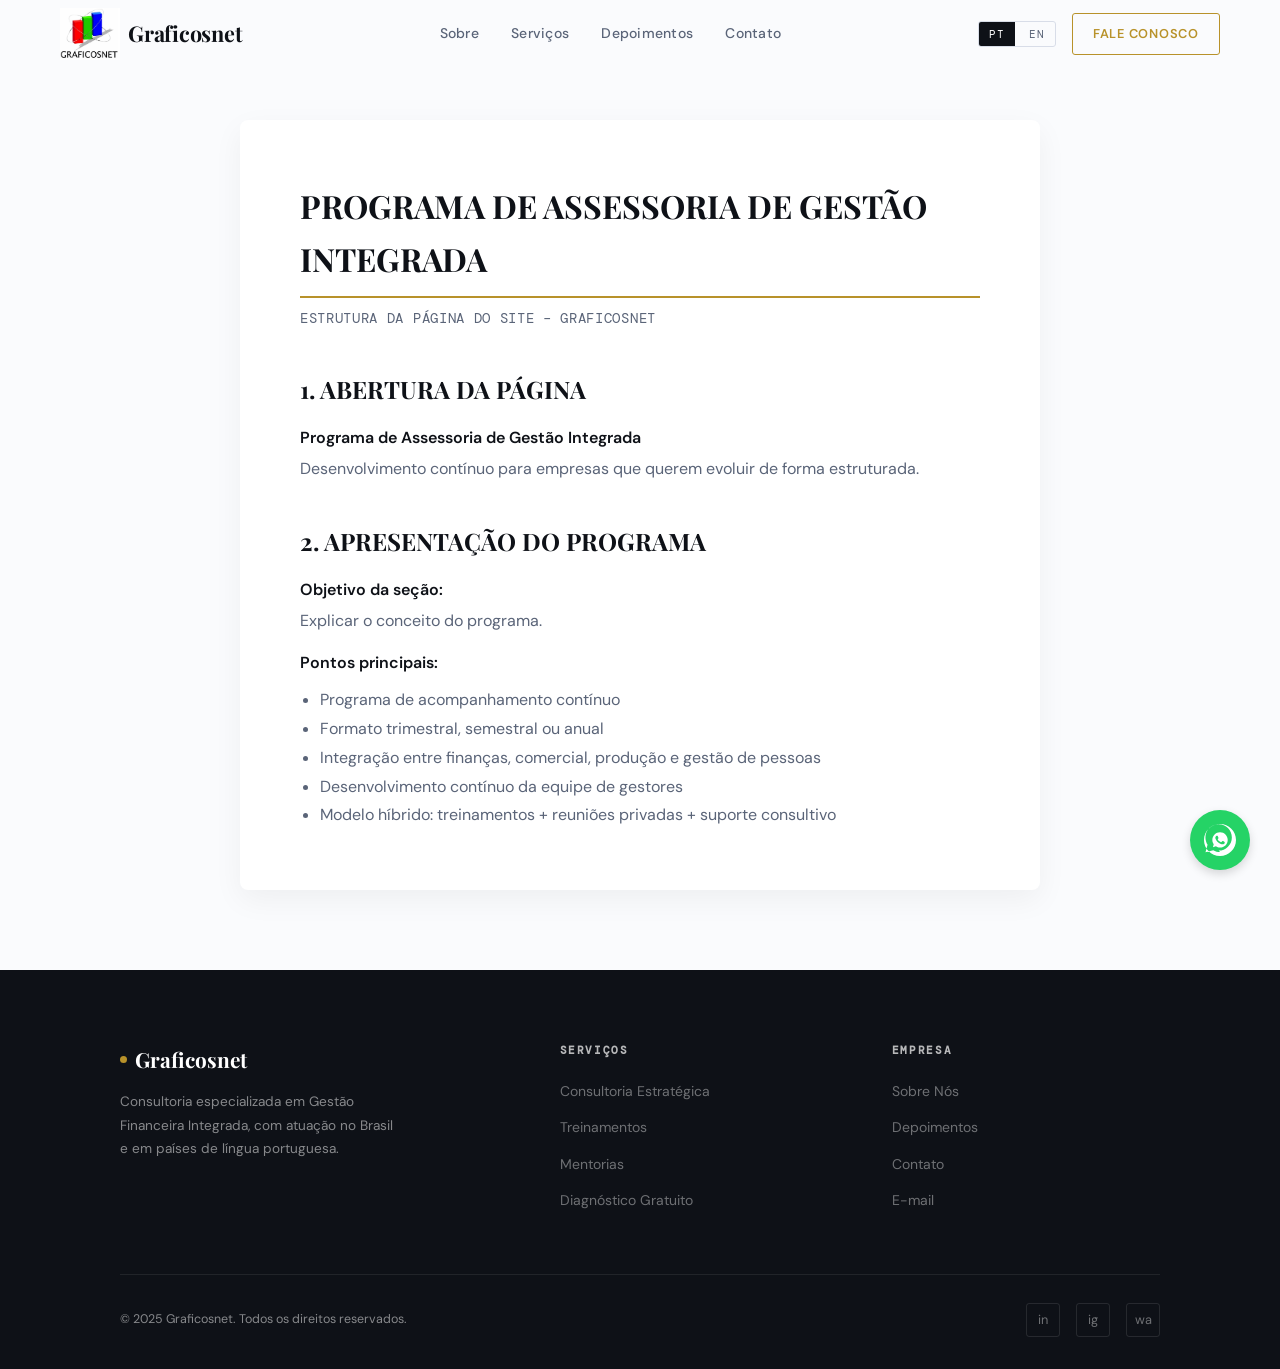
==== programa.html @ 145f2a96 "feat: start 1.1.3 mudar 01" ====
<!doctype html>
<html lang="pt-BR">
  <head>
    <meta charset="UTF-8" />
    <meta name="viewport" content="width=device-width, initial-scale=1.0" />
    <title>Graficosnet — Gestão Financeira Integrada</title>
    <link rel="preconnect" href="https://fonts.googleapis.com" />
    <link
      href="https://fonts.googleapis.com/css2?family=Playfair+Display:ital,wght@0,400;0,600;0,700;1,400;1,600&family=DM+Sans:wght@300;400;500;600&family=DM+Mono:wght@400;500&display=swap"
      rel="stylesheet"
    />
    <style>
      /* ── TOKENS ── */
      :root {
        --ink: #0e1117;
        --ink2: #2b3240;
        --ink3: #5a6478;
        --rule: #d8dde8;
        --rule2: #eef0f5;
        --paper: #fafbfd;
        --white: #ffffff;
        --gold: #b8922a;
        --gold2: #d4ad55;
        --gold-lt: #f5edd6;
        --green: #1a6b4a;
        --green-lt: #e6f4ee;
        --ff-head: 'Playfair Display', Georgia, serif;
        --ff-body: 'DM Sans', system-ui, sans-serif;
        --ff-mono: 'DM Mono', monospace;
        --max: 1160px;
        --ease: cubic-bezier(0.22, 1, 0.36, 1);
      }

      /* ── RESET ── */
      *,
      *::before,
      *::after {
        box-sizing: border-box;
        margin: 0;
        padding: 0;
      }
      html {
        scroll-behavior: smooth;
        font-size: 16px;
      }
      body {
        font-family: var(--ff-body);
        background: var(--paper);
        color: var(--ink);
        line-height: 1.65;
        overflow-x: hidden;
        -webkit-font-smoothing: antialiased;
      }
      img {
        display: block;
        max-width: 100%;
      }
      a {
        color: inherit;
        text-decoration: none;
      }
      ul {
        list-style: none;
      }

      /* ── UTILS ── */
      .container {
        width: min(var(--max), 100%);
        margin-inline: auto;
        padding-inline: clamp(20px, 5vw, 60px);
      }
      .sr-only {
        position: absolute;
        width: 1px;
        height: 1px;
        clip: rect(0, 0, 0, 0);
        overflow: hidden;
      }

      /* ── FADE IN ON SCROLL ── */
      .reveal {
        opacity: 0;
        transform: translateY(28px);
        transition:
          opacity 0.7s var(--ease),
          transform 0.7s var(--ease);
      }
      .reveal.visible {
        opacity: 1;
        transform: none;
      }
      .reveal-left {
        opacity: 0;
        transform: translateX(-28px);
        transition:
          opacity 0.7s var(--ease),
          transform 0.7s var(--ease);
      }
      .reveal-left.visible {
        opacity: 1;
        transform: none;
      }
      .reveal-right {
        opacity: 0;
        transform: translateX(28px);
        transition:
          opacity 0.7s var(--ease),
          transform 0.7s var(--ease);
      }
      .reveal-right.visible {
        opacity: 1;
        transform: none;
      }
      [data-delay='1'] {
        transition-delay: 0.1s;
      }
      [data-delay='2'] {
        transition-delay: 0.2s;
      }
      [data-delay='3'] {
        transition-delay: 0.3s;
      }
      [data-delay='4'] {
        transition-delay: 0.4s;
      }
      [data-delay='5'] {
        transition-delay: 0.5s;
      }

      /* ══════════════════════════════════════════
   NAV
══════════════════════════════════════════ */
      .nav {
        position: fixed;
        top: 0;
        left: 0;
        right: 0;
        z-index: 100;
        padding: 0 clamp(20px, 5vw, 60px);
        height: 68px;
        display: flex;
        align-items: center;
        justify-content: space-between;
        transition:
          background 0.35s,
          box-shadow 0.35s;
      }
      .nav.scrolled {
        background: rgba(250, 251, 253, 0.96);
        backdrop-filter: blur(12px);
        box-shadow: 0 1px 0 var(--rule);
      }
      .nav-logo {
        font-family: var(--ff-head);
        font-size: 1.35rem;
        font-weight: 700;
        color: var(--ink);
        letter-spacing: -0.01em;
        display: flex;
        align-items: center;
        gap: 8px;
      }
      .nav-logo .dot {
        width: 8px;
        height: 8px;
        border-radius: 50%;
        background: var(--gold);
        margin-top: 2px;
      }
      .nav-links {
        display: flex;
        align-items: center;
        gap: 32px;
      }
      .nav-links a {
        font-size: 0.875rem;
        font-weight: 500;
        color: var(--ink3);
        letter-spacing: 0.02em;
        transition: color 0.2s;
      }
      .nav-links a:hover {
        color: var(--ink);
      }
      .nav-cta {
        font-size: 0.8rem;
        font-weight: 600;
        letter-spacing: 0.06em;
        text-transform: uppercase;
        padding: 9px 20px;
        border: 1.5px solid var(--gold);
        color: var(--gold);
        border-radius: 3px;
        transition:
          background 0.2s,
          color 0.2s;
      }
      .nav-cta:hover {
        background: var(--gold);
        color: var(--white);
      }
      .hamburger {
        display: none;
        flex-direction: column;
        gap: 5px;
        cursor: pointer;
        padding: 4px;
      }
      .hamburger span {
        display: block;
        width: 22px;
        height: 1.5px;
        background: var(--ink);
        transition: 0.3s;
      }
      .mobile-menu {
        display: none;
      }

      /* ══════════════════════════════════════════
   HERO
══════════════════════════════════════════ */
      .hero {
        min-height: 100svh;
        display: grid;
        grid-template-columns: 1fr 1fr;
        align-items: center;
        padding-top: 68px;
        position: relative;
        overflow: hidden;
      }
      .hero-bg {
        position: absolute;
        inset: 0;
        z-index: 0;
        background:
          radial-gradient(
            ellipse 60% 70% at 70% 50%,
            #f0ede6 0%,
            transparent 65%
          ),
          linear-gradient(170deg, #fafbfd 55%, #f3f0ea 100%);
      }
      .hero-lines {
        position: absolute;
        inset: 0;
        z-index: 0;
        overflow: hidden;
        pointer-events: none;
      }
      .hero-lines::before {
        content: '';
        position: absolute;
        right: -100px;
        top: 10%;
        width: 600px;
        height: 600px;
        border-radius: 50%;
        border: 1px solid rgba(184, 146, 42, 0.12);
      }
      .hero-lines::after {
        content: '';
        position: absolute;
        right: -200px;
        top: 0%;
        width: 800px;
        height: 800px;
        border-radius: 50%;
        border: 1px solid rgba(184, 146, 42, 0.07);
      }
      .hero-left {
        position: relative;
        z-index: 1;
        padding: 80px 0 80px clamp(20px, 5vw, 60px);
      }
      .hero-eyebrow {
        display: inline-flex;
        align-items: center;
        gap: 10px;
        font-family: var(--ff-mono);
        font-size: 0.72rem;
        font-weight: 500;
        letter-spacing: 0.15em;
        text-transform: uppercase;
        color: var(--gold);
        margin-bottom: 28px;
      }
      .hero-eyebrow::before {
        content: '';
        width: 32px;
        height: 1px;
        background: var(--gold);
      }
      .hero h1 {
        font-family: var(--ff-head);
        font-size: clamp(2.4rem, 4.5vw, 3.8rem);
        font-weight: 700;
        line-height: 1.12;
        letter-spacing: -0.02em;
        color: var(--ink);
        margin-bottom: 24px;
      }
      .hero h1 em {
        font-style: italic;
        color: var(--gold);
      }
      .hero-sub {
        font-size: 1.05rem;
        font-weight: 300;
        color: var(--ink3);
        max-width: 480px;
        line-height: 1.75;
        margin-bottom: 40px;
      }
      .hero-actions {
        display: flex;
        gap: 14px;
        flex-wrap: wrap;
      }
      .btn-primary {
        display: inline-flex;
        align-items: center;
        gap: 10px;
        font-size: 0.875rem;
        font-weight: 600;
        letter-spacing: 0.04em;
        padding: 14px 28px;
        background: var(--ink);
        color: var(--white);
        border-radius: 3px;
        transition:
          background 0.2s,
          transform 0.2s;
      }
      .btn-primary:hover {
        background: var(--ink2);
        transform: translateY(-1px);
      }
      .btn-primary .arrow {
        transition: transform 0.2s;
      }
      .btn-primary:hover .arrow {
        transform: translateX(4px);
      }
      .btn-outline {
        display: inline-flex;
        align-items: center;
        gap: 10px;
        font-size: 0.875rem;
        font-weight: 600;
        letter-spacing: 0.04em;
        padding: 14px 28px;
        border: 1.5px solid var(--rule);
        color: var(--ink);
        border-radius: 3px;
        transition:
          border-color 0.2s,
          background 0.2s;
      }
      .btn-outline:hover {
        border-color: var(--ink3);
        background: var(--white);
      }
      .hero-stats {
        display: flex;
        gap: 32px;
        margin-top: 56px;
        padding-top: 40px;
        border-top: 1px solid var(--rule);
      }
      .stat-item .num {
        font-family: var(--ff-head);
        font-size: 2rem;
        font-weight: 700;
        color: var(--ink);
        letter-spacing: -0.02em;
        line-height: 1;
      }
      .stat-item .num span {
        font-size: 1.1rem;
        color: var(--gold);
      }
      .stat-item .lbl {
        font-size: 0.78rem;
        color: var(--ink3);
        margin-top: 4px;
        font-weight: 500;
        letter-spacing: 0.02em;
      }
      .hero-right {
        position: relative;
        z-index: 1;
        height: 100%;
        display: flex;
        align-items: center;
        justify-content: center;
        padding: 80px clamp(20px, 5vw, 60px) 80px 0;
      }
      .hero-card-wrap {
        position: relative;
        width: 100%;
        max-width: 420px;
      }
      .hero-img-card {
        width: 100%;
        aspect-ratio: 4/5;
        border-radius: 4px;
        overflow: hidden;
        box-shadow:
          0 32px 80px rgba(14, 17, 23, 0.12),
          0 8px 24px rgba(14, 17, 23, 0.07);
      }
      .hero-img-card img {
        width: 100%;
        height: 100%;
        object-fit: cover;
      }
      .hero-img-card .img-placeholder {
        width: 100%;
        height: 100%;
        background: linear-gradient(145deg, #e8e4dc, #d4cfc4);
        display: flex;
        align-items: center;
        justify-content: center;
        font-family: var(--ff-head);
        font-size: 1rem;
        color: #8a7f6e;
        letter-spacing: 0.05em;
      }
      .hero-badge {
        position: absolute;
        bottom: -20px;
        left: -24px;
        background: var(--white);
        border-radius: 4px;
        padding: 16px 20px;
        box-shadow: 0 8px 32px rgba(14, 17, 23, 0.12);
        display: flex;
        align-items: center;
        gap: 12px;
      }
      .hero-badge .b-icon {
        width: 40px;
        height: 40px;
        border-radius: 50%;
        background: var(--gold-lt);
        display: flex;
        align-items: center;
        justify-content: center;
        font-size: 1.1rem;
        flex-shrink: 0;
      }
      .hero-badge .b-text .b-top {
        font-size: 0.7rem;
        color: var(--ink3);
        font-weight: 500;
        letter-spacing: 0.04em;
        text-transform: uppercase;
      }
      .hero-badge .b-text .b-bot {
        font-size: 0.9rem;
        font-weight: 600;
        color: var(--ink);
        margin-top: 2px;
      }
      .hero-badge2 {
        position: absolute;
        top: 24px;
        right: -20px;
        background: var(--ink);
        color: var(--white);
        border-radius: 4px;
        padding: 12px 18px;
        box-shadow: 0 8px 24px rgba(14, 17, 23, 0.2);
      }
      .hero-badge2 .b2-num {
        font-family: var(--ff-head);
        font-size: 1.5rem;
        font-weight: 700;
        color: var(--gold2);
      }
      .hero-badge2 .b2-lbl {
        font-size: 0.7rem;
        color: rgba(255, 255, 255, 0.6);
        letter-spacing: 0.06em;
        text-transform: uppercase;
        margin-top: 2px;
      }

      /* ══════════════════════════════════════════
   LOGOS / TRUST BAR
══════════════════════════════════════════ */
      .trust-bar {
        border-top: 1px solid var(--rule);
        border-bottom: 1px solid var(--rule);
        padding: 28px 0;
        background: var(--white);
      }
      .trust-bar .container {
        display: flex;
        align-items: center;
        gap: 48px;
        flex-wrap: wrap;
        justify-content: center;
      }
      .trust-label {
        font-family: var(--ff-mono);
        font-size: 0.68rem;
        letter-spacing: 0.12em;
        text-transform: uppercase;
        color: var(--ink3);
        white-space: nowrap;
      }
      .trust-items {
        display: flex;
        gap: 40px;
        align-items: center;
        flex-wrap: wrap;
        justify-content: center;
      }
      .trust-item {
        font-family: var(--ff-head);
        font-size: 1rem;
        font-weight: 600;
        color: var(--rule);
        letter-spacing: 0.02em;
        transition: color 0.3s;
      }
      .trust-item:hover {
        color: var(--ink3);
      }

      /* ══════════════════════════════════════════
   SOBRE
══════════════════════════════════════════ */
      .sobre {
        padding: clamp(80px, 10vw, 130px) 0;
        background: var(--white);
      }
      .sobre .container {
        display: grid;
        grid-template-columns: 1fr 1fr;
        gap: clamp(48px, 6vw, 100px);
        align-items: center;
      }
      .sobre-label {
        font-family: var(--ff-mono);
        font-size: 0.7rem;
        letter-spacing: 0.15em;
        text-transform: uppercase;
        color: var(--gold);
        margin-bottom: 16px;
      }
      .sobre h2 {
        font-family: var(--ff-head);
        font-size: clamp(1.9rem, 3vw, 2.8rem);
        font-weight: 700;
        line-height: 1.18;
        letter-spacing: -0.02em;
        color: var(--ink);
        margin-bottom: 24px;
      }
      .sobre h2 em {
        font-style: italic;
        color: var(--gold);
      }
      .sobre-text {
        font-size: 0.975rem;
        font-weight: 300;
        color: var(--ink3);
        line-height: 1.8;
        margin-bottom: 20px;
      }
      .sobre-sign {
        display: flex;
        align-items: center;
        gap: 14px;
        margin-top: 36px;
        padding-top: 32px;
        border-top: 1px solid var(--rule2);
      }
      .sobre-avatar {
        width: 52px;
        height: 52px;
        border-radius: 50%;
        overflow: hidden;
        flex-shrink: 0;
        background: linear-gradient(135deg, #ddd9d0, #c8c2b5);
      }
      .sobre-avatar-txt {
        width: 100%;
        height: 100%;
        display: flex;
        align-items: center;
        justify-content: center;
        font-family: var(--ff-head);
        font-size: 1.2rem;
        color: #8a7f6e;
      }
      .sobre-who .name {
        font-weight: 600;
        font-size: 0.95rem;
        color: var(--ink);
      }
      .sobre-who .role {
        font-size: 0.8rem;
        color: var(--ink3);
        margin-top: 2px;
      }
      .sobre-right {
        position: relative;
      }
      .sobre-img {
        width: 100%;
        aspect-ratio: 3/4;
        border-radius: 4px;
        overflow: hidden;
        box-shadow: 0 24px 60px rgba(14, 17, 23, 0.1);
      }
      .sobre-img .img-ph {
        width: 100%;
        height: 100%;
        background: linear-gradient(145deg, #eae6dd, #d5d0c7);
        display: flex;
        align-items: center;
        justify-content: center;
        font-family: var(--ff-head);
        font-size: 0.9rem;
        color: #8a7f6e;
        letter-spacing: 0.05em;
      }
      .sobre-accent {
        position: absolute;
        top: -20px;
        right: -20px;
        width: 120px;
        height: 120px;
        border: 1px solid var(--gold);
        border-radius: 4px;
        z-index: -1;
        opacity: 0.4;
      }

      /* ══════════════════════════════════════════
   PILARES / ABORDAGEM
══════════════════════════════════════════ */
      .pilares {
        padding: clamp(80px, 10vw, 130px) 0;
        background: var(--paper);
      }
      .section-head {
        text-align: center;
        margin-bottom: clamp(48px, 6vw, 72px);
      }
      .section-label {
        font-family: var(--ff-mono);
        font-size: 0.7rem;
        letter-spacing: 0.15em;
        text-transform: uppercase;
        color: var(--gold);
        margin-bottom: 16px;
      }
      .section-head h2 {
        font-family: var(--ff-head);
        font-size: clamp(1.9rem, 3vw, 2.8rem);
        font-weight: 700;
        line-height: 1.18;
        letter-spacing: -0.02em;
        color: var(--ink);
      }
      .section-head h2 em {
        font-style: italic;
        color: var(--gold);
      }
      .section-head p {
        max-width: 560px;
        margin: 16px auto 0;
        font-size: 0.975rem;
        font-weight: 300;
        color: var(--ink3);
        line-height: 1.8;
      }
      .pilares-grid {
        display: grid;
        grid-template-columns: repeat(3, 1fr);
        gap: 2px;
        background: var(--rule2);
      }
      .pilar-card {
        background: var(--white);
        padding: clamp(28px, 3vw, 44px);
        transition: background 0.25s;
      }
      .pilar-card:hover {
        background: #fdfcf8;
      }
      .pilar-num {
        font-family: var(--ff-mono);
        font-size: 0.7rem;
        letter-spacing: 0.12em;
        color: var(--gold);
        margin-bottom: 20px;
      }
      .pilar-icon {
        width: 44px;
        height: 44px;
        border-radius: 3px;
        background: var(--gold-lt);
        display: flex;
        align-items: center;
        justify-content: center;
        font-size: 1.2rem;
        margin-bottom: 20px;
      }
      .pilar-card h3 {
        font-family: var(--ff-head);
        font-size: 1.2rem;
        font-weight: 700;
        color: var(--ink);
        margin-bottom: 12px;
      }
      .pilar-card p {
        font-size: 0.875rem;
        font-weight: 300;
        color: var(--ink3);
        line-height: 1.75;
      }

      /* ══════════════════════════════════════════
   SERVIÇOS
══════════════════════════════════════════ */
      .servicos {
        padding: clamp(80px, 10vw, 130px) 0;
        background: var(--ink);
      }
      .servicos .section-head h2 {
        color: var(--white);
      }
      .servicos .section-label {
        color: var(--gold2);
      }
      .servicos .section-head p {
        color: rgba(255, 255, 255, 0.5);
      }
      .servicos-grid {
        display: grid;
        grid-template-columns: repeat(3, 1fr);
        gap: 1px;
        background: rgba(255, 255, 255, 0.06);
      }
      .servico-card {
        background: var(--ink);
        padding: clamp(32px, 3vw, 48px);
        border-bottom: 3px solid transparent;
        transition:
          border-color 0.25s,
          background 0.25s;
      }
      .servico-card:hover {
        border-bottom-color: var(--gold);
        background: #141923;
      }
      .servico-num {
        font-family: var(--ff-mono);
        font-size: 0.68rem;
        letter-spacing: 0.12em;
        color: var(--gold2);
        margin-bottom: 28px;
      }
      .servico-card h3 {
        font-family: var(--ff-head);
        font-size: 1.3rem;
        font-weight: 700;
        color: var(--white);
        margin-bottom: 14px;
        line-height: 1.3;
      }
      .servico-card p {
        font-size: 0.875rem;
        color: rgba(255, 255, 255, 0.45);
        line-height: 1.75;
        margin-bottom: 28px;
        font-weight: 300;
      }
      .servico-link {
        display: inline-flex;
        align-items: center;
        gap: 8px;
        font-size: 0.8rem;
        font-weight: 600;
        letter-spacing: 0.06em;
        text-transform: uppercase;
        color: var(--gold2);
        transition: gap 0.2s;
      }
      .servico-link:hover {
        gap: 14px;
      }

      /* ══════════════════════════════════════════
   PARA QUEM
══════════════════════════════════════════ */
      .para-quem {
        padding: clamp(80px, 10vw, 130px) 0;
        background: var(--paper);
      }
      .para-quem .container {
        display: grid;
        grid-template-columns: 1fr 1fr;
        gap: clamp(48px, 6vw, 100px);
        align-items: start;
      }
      .pq-left .pq-label {
        font-family: var(--ff-mono);
        font-size: 0.7rem;
        letter-spacing: 0.15em;
        text-transform: uppercase;
        color: var(--gold);
        margin-bottom: 16px;
      }
      .pq-left h2 {
        font-family: var(--ff-head);
        font-size: clamp(1.9rem, 3vw, 2.8rem);
        font-weight: 700;
        line-height: 1.18;
        letter-spacing: -0.02em;
        color: var(--ink);
        margin-bottom: 28px;
      }
      .pq-left h2 em {
        font-style: italic;
        color: var(--gold);
      }
      .pq-left p {
        font-size: 0.975rem;
        font-weight: 300;
        color: var(--ink3);
        line-height: 1.8;
      }
      .pq-list {
        display: flex;
        flex-direction: column;
        gap: 0;
      }
      .pq-item {
        display: flex;
        align-items: flex-start;
        gap: 16px;
        padding: 18px 0;
        border-bottom: 1px solid var(--rule2);
      }
      .pq-item:first-child {
        border-top: 1px solid var(--rule2);
      }
      .pq-check {
        width: 22px;
        height: 22px;
        border-radius: 50%;
        background: var(--green-lt);
        display: flex;
        align-items: center;
        justify-content: center;
        flex-shrink: 0;
        margin-top: 1px;
      }
      .pq-check svg {
        width: 11px;
        height: 11px;
        stroke: var(--green);
        fill: none;
        stroke-width: 2.5;
        stroke-linecap: round;
        stroke-linejoin: round;
      }
      .pq-item p {
        font-size: 0.9rem;
        color: var(--ink2);
        line-height: 1.6;
        font-weight: 400;
      }

      /* ══════════════════════════════════════════
   DEPOIMENTOS
══════════════════════════════════════════ */
      .depoimentos {
        padding: clamp(80px, 10vw, 130px) 0;
        background: var(--white);
      }
      .dep-grid {
        display: grid;
        grid-template-columns: repeat(2, 1fr);
        gap: 24px;
        margin-top: clamp(48px, 6vw, 72px);
      }
      .dep-card {
        background: var(--paper);
        border: 1px solid var(--rule2);
        border-radius: 4px;
        padding: 36px;
        position: relative;
        transition:
          box-shadow 0.25s,
          transform 0.25s;
      }
      .dep-card:hover {
        box-shadow: 0 12px 40px rgba(14, 17, 23, 0.07);
        transform: translateY(-3px);
      }
      .dep-quote {
        font-size: 3rem;
        font-family: var(--ff-head);
        color: var(--gold-lt);
        line-height: 1;
        margin-bottom: 16px;
        margin-top: -8px;
      }
      .dep-text {
        font-size: 0.9rem;
        color: var(--ink2);
        line-height: 1.75;
        font-weight: 400;
        font-style: italic;
        margin-bottom: 24px;
      }
      .dep-author {
        display: flex;
        align-items: center;
        gap: 12px;
      }
      .dep-avatar {
        width: 40px;
        height: 40px;
        border-radius: 50%;
        background: linear-gradient(135deg, var(--gold-lt), var(--rule2));
        display: flex;
        align-items: center;
        justify-content: center;
        font-family: var(--ff-head);
        font-size: 0.9rem;
        color: var(--gold);
        flex-shrink: 0;
      }
      .dep-name {
        font-weight: 600;
        font-size: 0.875rem;
        color: var(--ink);
      }
      .dep-role {
        font-size: 0.75rem;
        color: var(--ink3);
        margin-top: 2px;
      }
      .dep-card.featured {
        background: var(--ink);
        border-color: transparent;
        grid-column: span 1;
      }
      .dep-card.featured .dep-quote {
        color: rgba(212, 173, 85, 0.2);
      }
      .dep-card.featured .dep-text {
        color: rgba(255, 255, 255, 0.7);
      }
      .dep-card.featured .dep-name {
        color: var(--white);
      }
      .dep-card.featured .dep-role {
        color: rgba(255, 255, 255, 0.45);
      }
      .dep-result {
        display: inline-flex;
        align-items: center;
        gap: 8px;
        background: rgba(212, 173, 85, 0.15);
        border-radius: 3px;
        padding: 8px 14px;
        font-family: var(--ff-mono);
        font-size: 0.72rem;
        letter-spacing: 0.08em;
        color: var(--gold2);
        margin-bottom: 20px;
      }

      /* ══════════════════════════════════════════
   NÚMEROS
══════════════════════════════════════════ */
      .numeros {
        padding: clamp(60px, 8vw, 100px) 0;
        background: linear-gradient(135deg, #f7f4ee, #ede9df);
        border-top: 1px solid var(--rule);
        border-bottom: 1px solid var(--rule);
      }
      .numeros .container {
        display: grid;
        grid-template-columns: repeat(4, 1fr);
        gap: 2px;
        background: rgba(184, 146, 42, 0.1);
      }
      .numero-cell {
        background: linear-gradient(135deg, #f7f4ee, #ede9df);
        padding: clamp(28px, 3vw, 44px);
        text-align: center;
      }
      .numero-cell .big {
        font-family: var(--ff-head);
        font-size: clamp(2.4rem, 4vw, 3.5rem);
        font-weight: 700;
        color: var(--ink);
        letter-spacing: -0.03em;
        line-height: 1;
      }
      .numero-cell .big span {
        color: var(--gold);
        font-size: 0.65em;
      }
      .numero-cell .small {
        font-size: 0.8rem;
        color: var(--ink3);
        margin-top: 8px;
        font-weight: 500;
        letter-spacing: 0.02em;
      }

      /* ══════════════════════════════════════════
   CONTATO
══════════════════════════════════════════ */
      .contato {
        padding: clamp(80px, 10vw, 130px) 0;
        background: var(--paper);
      }
      .contato .container {
        display: grid;
        grid-template-columns: 1fr 1fr;
        gap: clamp(48px, 6vw, 100px);
      }
      .contato-left .c-label {
        font-family: var(--ff-mono);
        font-size: 0.7rem;
        letter-spacing: 0.15em;
        text-transform: uppercase;
        color: var(--gold);
        margin-bottom: 16px;
      }
      .contato-left h2 {
        font-family: var(--ff-head);
        font-size: clamp(1.9rem, 3vw, 2.8rem);
        font-weight: 700;
        line-height: 1.18;
        letter-spacing: -0.02em;
        color: var(--ink);
        margin-bottom: 20px;
      }
      .contato-left h2 em {
        font-style: italic;
        color: var(--gold);
      }
      .contato-left p {
        font-size: 0.975rem;
        font-weight: 300;
        color: var(--ink3);
        line-height: 1.8;
        margin-bottom: 36px;
      }
      .contato-info {
        display: flex;
        flex-direction: column;
        gap: 16px;
      }
      .ci-row {
        display: flex;
        align-items: center;
        gap: 14px;
      }
      .ci-icon {
        width: 38px;
        height: 38px;
        border-radius: 3px;
        background: var(--gold-lt);
        display: flex;
        align-items: center;
        justify-content: center;
        font-size: 0.95rem;
        flex-shrink: 0;
      }
      .ci-text {
        font-size: 0.9rem;
        color: var(--ink2);
        font-weight: 400;
      }
      .ci-text a {
        color: var(--ink2);
        transition: color 0.2s;
      }
      .ci-text a:hover {
        color: var(--gold);
      }
      .contato-form {
        display: flex;
        flex-direction: column;
        gap: 16px;
      }
      .form-row {
        display: grid;
        grid-template-columns: 1fr 1fr;
        gap: 16px;
      }
      .form-group {
        display: flex;
        flex-direction: column;
        gap: 6px;
      }
      .form-group label {
        font-size: 0.75rem;
        font-weight: 600;
        letter-spacing: 0.06em;
        text-transform: uppercase;
        color: var(--ink3);
      }
      .form-group input,
      .form-group textarea,
      .form-group select {
        font-family: var(--ff-body);
        font-size: 0.9rem;
        color: var(--ink);
        background: var(--white);
        border: 1.5px solid var(--rule);
        border-radius: 3px;
        padding: 11px 14px;
        outline: none;
        transition: border-color 0.2s;
      }
      .form-group input:focus,
      .form-group textarea:focus,
      .form-group select:focus {
        border-color: var(--gold);
      }
      .form-group textarea {
        resize: vertical;
        min-height: 110px;
      }
      .form-submit {
        display: inline-flex;
        align-items: center;
        justify-content: center;
        gap: 10px;
        font-size: 0.875rem;
        font-weight: 600;
        letter-spacing: 0.04em;
        padding: 14px 32px;
        background: var(--ink);
        color: var(--white);
        border: none;
        border-radius: 3px;
        cursor: pointer;
        transition:
          background 0.2s,
          transform 0.2s;
      }
      .form-submit:hover {
        background: var(--ink2);
        transform: translateY(-1px);
      }
      .form-note {
        font-size: 0.75rem;
        color: var(--ink3);
        margin-top: 4px;
      }

      /* ══════════════════════════════════════════
   FOOTER
══════════════════════════════════════════ */
      footer {
        background: var(--ink);
        color: rgba(255, 255, 255, 0.5);
        padding: clamp(48px, 6vw, 72px) 0 32px;
      }
      .footer-top {
        display: grid;
        grid-template-columns: 1.4fr 1fr 1fr;
        gap: clamp(32px, 5vw, 72px);
        padding-bottom: clamp(40px, 5vw, 60px);
        border-bottom: 1px solid rgba(255, 255, 255, 0.08);
      }
      .footer-brand .logo {
        font-family: var(--ff-head);
        font-size: 1.3rem;
        font-weight: 700;
        color: var(--white);
        margin-bottom: 14px;
        display: flex;
        align-items: center;
        gap: 8px;
      }
      .footer-brand .logo .dot {
        width: 7px;
        height: 7px;
        border-radius: 50%;
        background: var(--gold);
      }
      .footer-brand p {
        font-size: 0.85rem;
        line-height: 1.7;
        max-width: 280px;
      }
      .footer-col h4 {
        font-family: var(--ff-mono);
        font-size: 0.68rem;
        letter-spacing: 0.15em;
        text-transform: uppercase;
        color: rgba(255, 255, 255, 0.7);
        margin-bottom: 18px;
      }
      .footer-col ul {
        display: flex;
        flex-direction: column;
        gap: 10px;
      }
      .footer-col ul li a {
        font-size: 0.875rem;
        color: rgba(255, 255, 255, 0.4);
        transition: color 0.2s;
      }
      .footer-col ul li a:hover {
        color: rgba(255, 255, 255, 0.8);
      }
      .footer-bottom {
        display: flex;
        align-items: center;
        justify-content: space-between;
        padding-top: 28px;
        flex-wrap: wrap;
        gap: 12px;
      }
      .footer-bottom p {
        font-size: 0.78rem;
      }
      .footer-social {
        display: flex;
        gap: 16px;
      }
      .social-link {
        width: 34px;
        height: 34px;
        border-radius: 3px;
        border: 1px solid rgba(255, 255, 255, 0.1);
        display: flex;
        align-items: center;
        justify-content: center;
        color: rgba(255, 255, 255, 0.4);
        font-size: 0.8rem;
        transition:
          border-color 0.2s,
          color 0.2s;
      }
      .social-link:hover {
        border-color: var(--gold);
        color: var(--gold);
      }

      /* ══════════════════════════════════════════
   LANGUAGE TOGGLE
══════════════════════════════════════════ */
      .lang-toggle {
        display: flex;
        align-items: center;
        gap: 4px;
        font-family: var(--ff-mono);
        font-size: 0.68rem;
        letter-spacing: 0.08em;
        background: transparent;
        border: 1.5px solid var(--rule);
        border-radius: 3px;
        overflow: hidden;
      }
      .lang-btn {
        padding: 5px 10px;
        cursor: pointer;
        border: none;
        background: transparent;
        font-family: var(--ff-mono);
        font-size: 0.68rem;
        letter-spacing: 0.08em;
        color: var(--ink3);
        transition:
          background 0.2s,
          color 0.2s;
      }
      .lang-btn.active {
        background: var(--ink);
        color: var(--white);
      }

      /* ══════════════════════════════════════════
   RESPONSIVE
══════════════════════════════════════════ */
      @media (max-width: 900px) {
        .hero {
          grid-template-columns: 1fr;
          min-height: auto;
          padding-top: 80px;
        }
        .hero-left {
          padding: 60px clamp(20px, 5vw, 40px) 40px;
        }
        .hero-right {
          display: none;
        }
        .hero-stats {
          gap: 24px;
        }
        .sobre .container,
        .para-quem .container,
        .contato .container {
          grid-template-columns: 1fr;
        }
        .sobre-right {
          display: none;
        }
        .pilares-grid {
          grid-template-columns: 1fr;
        }
        .servicos-grid {
          grid-template-columns: 1fr;
        }
        .numeros .container {
          grid-template-columns: 1fr 1fr;
        }
        .dep-grid {
          grid-template-columns: 1fr;
        }
        .footer-top {
          grid-template-columns: 1fr 1fr;
        }
        .hamburger {
          display: flex;
          transform: translateX(-2px);
        }
        .nav-links,
        .lang-toggle {
          display: none;
        }
        .nav-cta {
          display: none;
        }
        .mobile-menu {
          display: none;
          position: fixed;
          inset: 0;
          background: var(--white);
          z-index: 99;
          padding: 100px 32px 40px;
          flex-direction: column;
          gap: 0;
        }
        .mobile-menu.open {
          display: flex;
        }
        .mobile-menu a {
          display: block;
          padding: 18px 0;
          border-bottom: 1px solid var(--rule2);
          font-size: 1.1rem;
          font-weight: 500;
          color: var(--ink);
        }
        .mobile-menu .m-cta {
          margin-top: 24px;
          background: var(--ink);
          color: var(--white);
          text-align: center;
          border-radius: 3px;
          padding: 16px;
          border: none;
        }
      }
      @media (max-width: 600px) {
        .hero h1 {
          font-size: 2.1rem;
        }
        .form-row {
          grid-template-columns: 1fr;
        }
        .numeros .container {
          grid-template-columns: 1fr 1fr;
        }
        .dep-grid {
          grid-template-columns: 1fr;
        }
        .footer-top {
          grid-template-columns: 1fr;
        }
        .hero-stats {
          flex-direction: column;
          gap: 20px;
        }
        .trust-items {
          gap: 24px;
        }
      }
      /* ══════════════════════════════════════════
       WHATSAPP FLOATING BUTTON
       ══════════════════════════════════════════ */
      .whatsapp-float {
        position: fixed;
        bottom: 30px;
        right: 30px;
        width: 60px;
        height: 60px;
        background-color: #25d366;
        color: #fff;
        border-radius: 50%;
        display: flex;
        align-items: center;
        justify-content: center;
        font-size: 30px;
        box-shadow: 0px 4px 10px rgba(0, 0, 0, 0.15);
        z-index: 1000;
        transition: transform 0.3s ease;
        text-decoration: none;
      }
      .whatsapp-float:hover {
        transform: scale(1.1);
        color: #fff;
      }
      .whatsapp-float svg {
        width: 32px;
        height: 32px;
        fill: currentColor;
      }
      @media (max-width: 600px) {
        .whatsapp-float {
          bottom: 75px;
          right: auto;
          left: calc(100vw - 70px);
          width: 50px;
          height: 50px;
          z-index: 99999;
        }
        .whatsapp-float svg {
          width: 28px;
          height: 28px;
        }
      }
    </style>
  </head>
<body>
<nav class="nav" id="nav">
      <a href="index.html#inicio" class="nav-logo">
        <img
          src="imagens/icone.jpg"
          alt="Ícone startup"
          style="width: clamp(36px, 6vw, 60px); height: auto"
        />Graficosnet
      </a>
      <div class="nav-links">
        <a href="index.html#sobre">Sobre</a>
        <a href="index.html#servicos">Serviços</a>
        <a href="index.html#depoimentos">Depoimentos</a>
        <a href="index.html#contato">Contato</a>
      </div>
      <div style="display: flex; align-items: center; gap: 16px">
        <div class="lang-toggle">
          <button class="lang-btn active" onclick="setLang('pt')">PT</button>
          <button class="lang-btn" onclick="setLang('en')">EN</button>
        </div>
        <a href="index.html#contato" class="nav-cta">Fale Conosco</a>
      </div>
      <div class="hamburger" id="hamburger" onclick="toggleMenu()">
        <span></span><span></span><span></span>
      </div>
    </nav>

    <!-- MOBILE MENU -->
    <div class="mobile-menu" id="mobile-menu">
      <a href="index.html#sobre" onclick="toggleMenu()">Sobre</a>
      <a href="index.html#servicos" onclick="toggleMenu()">Serviços</a>
      <a href="index.html#depoimentos" onclick="toggleMenu()">Depoimentos</a>
      <a href="index.html#contato" onclick="toggleMenu()">Contato</a>
      <a href="index.html#contato" class="m-cta" onclick="toggleMenu()">Fale Conosco</a>
    </div>



    <main style="padding-top: 120px; padding-bottom: 80px; min-height: 70vh;">
      <div class="container" style="background: var(--white); padding: 60px; border-radius: 8px; box-shadow: 0 10px 30px rgba(0,0,0,0.05); max-width: 800px;">
        <h1 style="font-family: var(--ff-head); color: var(--ink); font-size: 2rem; margin-bottom: 10px; border-bottom: 2px solid var(--gold); padding-bottom: 10px;">
          PROGRAMA DE ASSESSORIA DE GESTÃO INTEGRADA
        </h1>
        <p style="color: var(--ink3); font-family: var(--ff-mono); font-size: 0.85rem; margin-bottom: 40px; text-transform: uppercase; letter-spacing: 0.05em;">
          Estrutura da Página do Site – Graficosnet
        </p>

        <h2 style="font-family: var(--ff-head); color: var(--ink); font-size: 1.5rem; margin-top: 30px; margin-bottom: 15px;">
          1. ABERTURA DA PÁGINA
        </h2>
        <p style="color: var(--ink); font-weight: 600; margin-bottom: 5px;">Programa de Assessoria de Gestão Integrada</p>
        <p style="color: var(--ink3); margin-bottom: 20px;">Desenvolvimento contínuo para empresas que querem evoluir de forma estruturada.</p>

        <h2 style="font-family: var(--ff-head); color: var(--ink); font-size: 1.5rem; margin-top: 40px; margin-bottom: 15px;">
          2. APRESENTAÇÃO DO PROGRAMA
        </h2>
        <p style="color: var(--ink); font-weight: 600; margin-bottom: 5px;">Objetivo da seção:</p>
        <p style="color: var(--ink3); margin-bottom: 15px;">Explicar o conceito do programa.</p>

        <p style="color: var(--ink); font-weight: 600; margin-bottom: 10px;">Pontos principais:</p>
        <ul style="color: var(--ink3); list-style-type: disc; padding-left: 20px; line-height: 1.8;">
          <li>Programa de acompanhamento contínuo</li>
          <li>Formato trimestral, semestral ou anual</li>
          <li>Integração entre finanças, comercial, produção e gestão de pessoas</li>
          <li>Desenvolvimento contínuo da equipe de gestores</li>
          <li>Modelo híbrido: treinamentos + reuniões privadas + suporte consultivo</li>
        </ul>
      </div>
    </main>

<footer>
      <div class="container">
        <div class="footer-top">
          <div class="footer-brand">
            <div class="logo"><span class="dot"></span>Graficosnet</div>
            <p>
              Consultoria especializada em Gestão Financeira Integrada, com
              atuação no Brasil e em países de língua portuguesa.
            </p>
          </div>
          <div class="footer-col">
            <h4>Serviços</h4>
            <ul>
              <li><a href="index.html#servicos">Consultoria Estratégica</a></li>
              <li><a href="index.html#servicos">Treinamentos</a></li>
              <li><a href="index.html#servicos">Mentorias</a></li>
              <li><a href="index.html#contato">Diagnóstico Gratuito</a></li>
            </ul>
          </div>
          <div class="footer-col">
            <h4>Empresa</h4>
            <ul>
              <li><a href="index.html#sobre">Sobre Nós</a></li>
              <li><a href="index.html#depoimentos">Depoimentos</a></li>
              <li><a href="index.html#contato">Contato</a></li>
              <li><a href="mailto:rodrigo@graficosnet.com">E-mail</a></li>
            </ul>
          </div>
        </div>
        <div class="footer-bottom">
          <p>© 2025 Graficosnet. Todos os direitos reservados.</p>
          <div class="footer-social">
            <a href="#" class="social-link" title="LinkedIn">in</a>
            <a href="#" class="social-link" title="Instagram">ig</a>
            <a href="#" class="social-link" title="WhatsApp">wa</a>
          </div>
        </div>
      </div>
    </footer>
<script>
      // ── NAV SCROLL ──
      const nav = document.getElementById('nav')
      window.addEventListener('scroll', () => {
        nav.classList.toggle('scrolled', window.scrollY > 40)
      })

      // ── MOBILE MENU ──
      function toggleMenu() {
        const m = document.getElementById('mobile-menu')
        const h = document.getElementById('hamburger')
        const open = m.classList.toggle('open')
        h.style.gap = open ? '0px' : '5px'
        const spans = h.querySelectorAll('span')
        if (open) {
          spans[0].style.cssText = 'transform:rotate(45deg) translate(4px,4px)'
          spans[1].style.cssText = 'opacity:0'
          spans[2].style.cssText =
            'transform:rotate(-45deg) translate(4px,-4px)'
        } else {
          spans.forEach((s) => (s.style.cssText = ''))
        }
      }

      // ── SCROLL REVEAL ──
      const observer = new IntersectionObserver(
        (entries) => {
          entries.forEach((e) => {
            if (e.isIntersecting) {
              e.target.classList.add('visible')
              observer.unobserve(e.target)
            }
          })
        },
        { threshold: 0.12 }
      )

      document
        .querySelectorAll('.reveal,.reveal-left,.reveal-right')
        .forEach((el) => observer.observe(el))

      // ── LANGUAGE TOGGLE ──
      const LANG = {
        pt: {
          '.nav-links a[href="#sobre"]': 'Sobre',
          '.nav-links a[href="#servicos"]': 'Serviços',
          '.nav-links a[href="#depoimentos"]': 'Depoimentos',
          '.nav-links a[href="#contato"]': 'Contato',
          '.nav-cta': 'Fale Conosco',
          '.mobile-menu a[href="#sobre"]': 'Sobre',
          '.mobile-menu a[href="#servicos"]': 'Serviços',
          '.mobile-menu a[href="#depoimentos"]': 'Depoimentos',
          '.mobile-menu a[href="#contato"]:not(.m-cta)': 'Contato',
          '.mobile-menu .m-cta': 'Fale Conosco',
          '.hero-eyebrow': 'Consultoria Financeira Estratégica',
          '.hero h1':
            'Gestão Financeira<br><em>Integrada</em> para<br>Resultados Reais',
          '.hero-sub':
            'Transformamos a gestão das empresas ao integrar finanças, custos, precificação e orçamento — com presença ativa dentro da sua organização.',
          '.hero-actions .btn-primary':
            'Iniciar Diagnóstico <span class="arrow">→</span>',
          '.hero-actions .btn-outline': 'Conheça a Metodologia',
          '.hero-stats .stat-item:nth-child(1) .lbl': 'Anos de experiência',
          '.hero-stats .stat-item:nth-child(2) .lbl': 'Projetos concluídos',
          '.hero-stats .stat-item:nth-child(3) .lbl': 'Crescimento de clientes',
          '.hero-badge .b-top': 'Especialidade',
          '.hero-badge .b-bot': 'Precificação Estratégica',
          '.hero-badge2 .b2-lbl': 'Avaliações positivas',
          '.trust-label': 'Clientes atendidos',
          '.sobre-label': 'Sobre a Graficosnet',
          '.sobre h2': 'Mais do que análises.<br><em>Capacidade interna</em>.',
          '.sobre-text:nth-of-type(1)':
            'A Graficosnet é uma consultoria especializada em Gestão Financeira Integrada, com atuação no Brasil e em países de língua portuguesa, além de presença em ambiente internacional.',
          '.sobre-text:nth-of-type(2)':
            'Fundada e liderada por Rodrigo Virgilio Martins, a empresa atua diretamente dentro das organizações, desenvolvendo a gestão financeira em conjunto com os líderes e equipes internas, garantindo que o conhecimento seja incorporado à rotina do negócio.',
          '.sobre-text:nth-of-type(3)':
            'Mais do que entregar análises ou modelos, a Graficosnet <strong>desenvolve a capacidade interna das empresas</strong>, estruturando uma gestão sólida, prática e orientada à tomada de decisão.',
          '.sobre-who .role': 'Fundador & Consultor Principal',
          '.pilares .section-label': 'Nossa Abordagem',
          '.pilares h2':
            'Três pilares que<br><em>diferenciam</em> nosso trabalho',
          '.pilares .section-head p':
            'Acreditamos que gestão só evolui de forma consistente quando as pessoas evoluem junto com ela.',
          '.pilar-card:nth-child(1) h3': 'Atuação Integrada',
          '.pilar-card:nth-child(1) p':
            'Trabalhamos dentro da organização, ao lado dos líderes e equipes, construindo soluções juntos — não entregando modelos prontos de fora para dentro.',
          '.pilar-card:nth-child(2) h3': 'Sensibilidade Humana',
          '.pilar-card:nth-child(2) p':
            'Conduzimos cada projeto com respeito às diferentes culturas organizacionais, construindo confiança e superando resistências naturais à mudança.',
          '.pilar-card:nth-child(3) h3': 'Decisões com Clareza',
          '.pilar-card:nth-child(3) p':
            'Estruturamos uma gestão sólida e prática orientada ao resultado — para que sua equipe tome decisões com segurança, baseadas em dados reais.',
          '.numeros .numero-cell:nth-child(1) .small': 'Anos de experiência',
          '.numeros .numero-cell:nth-child(2) .small': 'Projetos concluídos',
          '.numeros .numero-cell:nth-child(3) .small':
            'Participantes em treinamentos',
          '.numeros .numero-cell:nth-child(4) .small': 'Avaliações positivas',
          '.servicos .section-label': 'Nossos Serviços',
          '.servicos h2':
            'Soluções para o crescimento<br><em>sustentável</em> do seu negócio',
          '.servicos .section-head p':
            'Portfólio completo para impulsionar a saúde financeira da sua empresa.',
          '.servico-card:nth-child(1) h3': 'Consultoria Financeira Estratégica',
          '.servico-card:nth-child(1) p':
            'Análise aprofundada e planos de ação para otimizar performance financeira, gestão de custos, precificação e margens de contribuição por produto, serviço e cliente.',
          '.servico-card:nth-child(1) a': 'Saiba mais →',
          '.servico-card:nth-child(2) h3':
            'Treinamentos em Gestão e Precificação',
          '.servico-card:nth-child(2) p':
            'Capacitação da sua equipe com as melhores ferramentas e metodologias para controle de custos, formação de preços e processo orçamentário.',
          '.servico-card:nth-child(2) a': 'Saiba mais →',
          '.servico-card:nth-child(3) h3': 'Mentorias Personalizadas',
          '.servico-card:nth-child(3) p':
            'Acompanhamento individualizado para gestores e empreendedores que buscam aprimorar suas habilidades financeiras, de liderança e tomada de decisão.',
          '.servico-card:nth-child(3) a': 'Saiba mais →',
          '.pq-label': 'Para Quem',
          '.para-quem h2':
            'Seu negócio está<br>pronto para o<br><em>próximo nível?</em>',
          '.pq-left p':
            'Nosso trabalho é voltado para empresas que reconhecem que podem ir além — e querem uma gestão à altura dessa ambição.',
          '.pq-item:nth-child(1) p':
            'Buscam profissionalizar sua gestão financeira',
          '.pq-item:nth-child(2) p':
            'Sentem que os números não refletem a realidade do negócio',
          '.pq-item:nth-child(3) p':
            'Precisam entender o custo real de produtos ou serviços',
          '.pq-item:nth-child(4) p':
            'Sentem que seus preços poderiam ser mais competitivos',
          '.pq-item:nth-child(5) p':
            'Querem tomar decisões com mais segurança e dados',
          '.pq-item:nth-child(6) p':
            'Sabem que podem performar melhor, mas falta clareza sobre como',
          '.depoimentos .section-label': 'Depoimentos',
          '.depoimentos h2': 'O que dizem os<br><em>clientes</em>',
          '.contato .c-label': 'Contato',
          '.contato h2': 'Pronto para<br><em>transformar</em> sua<br>gestão?',
          '.contato .reveal-left p':
            'Entre em contato e descubra como a Graficosnet pode impulsionar seus resultados. Respondemos em até 24 horas úteis.',
          '.ci-row:nth-child(4) .ci-text': 'Segunda a Sexta, das 9h às 18h',
          '.form-group:nth-child(1) label': 'Nome *',
          '.form-group:nth-child(1) input': '::placeholder::Seu nome completo',
          '.form-group:nth-child(2) label': 'Empresa',
          '.form-group:nth-child(2) input': '::placeholder::Nome da empresa',
          '.form-row:nth-child(2) .form-group:nth-child(1) label': 'E-mail *',
          '.form-row:nth-child(2) .form-group:nth-child(2) label': 'Telefone',
          '.contato-form > .form-group:nth-child(3) label':
            'Serviço de interesse',
          '.contato-form > .form-group:nth-child(3) option:nth-child(1)':
            'Selecione uma opção',
          '.contato-form > .form-group:nth-child(3) option:nth-child(2)':
            'Consultoria Financeira Estratégica',
          '.contato-form > .form-group:nth-child(3) option:nth-child(3)':
            'Treinamento em Gestão e Precificação',
          '.contato-form > .form-group:nth-child(3) option:nth-child(4)':
            'Mentoria Personalizada',
          '.contato-form > .form-group:nth-child(3) option:nth-child(5)':
            'Outro / Não sei ainda',
          '.contato-form > .form-group:nth-child(4) label': 'Mensagem',
          '.contato-form > .form-group:nth-child(4) textarea':
            '::placeholder::Conte brevemente sobre sua empresa e o desafio que enfrenta...',
          '.form-submit': 'Enviar Mensagem <span>→</span>',
          '.form-note': '* Campos obrigatórios. Resposta em até 24h úteis.',
          '.footer-brand p':
            'Consultoria especializada em Gestão Financeira Integrada, com atuação no Brasil e em países de língua portuguesa.',
          '.footer-col:nth-child(2) h4': 'Serviços',
          '.footer-col:nth-child(2) li:nth-child(1) a':
            'Consultoria Estratégica',
          '.footer-col:nth-child(2) li:nth-child(2) a': 'Treinamentos',
          '.footer-col:nth-child(2) li:nth-child(3) a': 'Mentorias',
          '.footer-col:nth-child(2) li:nth-child(4) a': 'Diagnóstico Gratuito',
          '.footer-col:nth-child(3) h4': 'Empresa',
          '.footer-col:nth-child(3) li:nth-child(1) a': 'Sobre Nós',
          '.footer-col:nth-child(3) li:nth-child(2) a': 'Depoimentos',
          '.footer-col:nth-child(3) li:nth-child(3) a': 'Contato',
          '.footer-bottom p':
            '© 2026 Graficosnet. Todos os direitos reservados.',
        },
        en: {
          '.nav-links a[href="#sobre"]': 'About',
          '.nav-links a[href="#servicos"]': 'Services',
          '.nav-links a[href="#depoimentos"]': 'Testimonials',
          '.nav-links a[href="#contato"]': 'Contact',
          '.nav-cta': 'Contact Us',
          '.mobile-menu a[href="#sobre"]': 'About',
          '.mobile-menu a[href="#servicos"]': 'Services',
          '.mobile-menu a[href="#depoimentos"]': 'Testimonials',
          '.mobile-menu a[href="#contato"]:not(.m-cta)': 'Contact',
          '.mobile-menu .m-cta': 'Contact Us',
          '.hero-eyebrow': 'Strategic Financial Consultancy',
          '.hero h1':
            '<em>Integrated</em> Financial<br>Management for<br>Real Results',
          '.hero-sub':
            'We transform business management by integrating finance, cost management, pricing and budgeting — with an active presence inside your organization.',
          '.hero-actions .btn-primary':
            'Start Diagnosis <span class="arrow">→</span>',
          '.hero-actions .btn-outline': 'Our Methodology',
          '.hero-stats .stat-item:nth-child(1) .lbl': 'Years of experience',
          '.hero-stats .stat-item:nth-child(2) .lbl': 'Completed projects',
          '.hero-stats .stat-item:nth-child(3) .lbl': 'Client growth',
          '.hero-badge .b-top': 'Specialty',
          '.hero-badge .b-bot': 'Strategic Pricing',
          '.hero-badge2 .b2-lbl': 'Positive reviews',
          '.trust-label': 'Clients served',
          '.sobre-label': 'About Graficosnet',
          '.sobre h2': 'More than analysis.<br><em>Internal capacity</em>.',
          '.sobre-text:nth-of-type(1)':
            'Graficosnet is a consultancy specialized in Integrated Financial Management, operating in Brazil and Portuguese-speaking countries, as well as an international presence.',
          '.sobre-text:nth-of-type(2)':
            'Founded and led by Rodrigo Virgilio Martins, the company works directly inside organizations, developing financial management alongside internal leaders and teams, ensuring that knowledge is incorporated into the business routine.',
          '.sobre-text:nth-of-type(3)':
            'More than delivering analysis or models, Graficosnet <strong>develops the internal capacity of companies</strong>, structuring a solid, practical management oriented towards decision making.',
          '.sobre-who .role': 'Founder & Principal Consultant',
          '.pilares .section-label': 'Our Approach',
          '.pilares h2':
            'Three pillars that<br><em>differentiate</em> our work',
          '.pilares .section-head p':
            'We believe management only evolves consistently when people evolve with it.',
          '.pilar-card:nth-child(1) h3': 'Integrated Action',
          '.pilar-card:nth-child(1) p':
            'We work inside the organization, alongside leaders and teams, building solutions together — not delivering ready-made models from the outside in.',
          '.pilar-card:nth-child(2) h3': 'Human Sensitivity',
          '.pilar-card:nth-child(2) p':
            'We conduct each project with respect to different organizational cultures, building trust and overcoming natural resistance to change.',
          '.pilar-card:nth-child(3) h3': 'Decisions with Clarity',
          '.pilar-card:nth-child(3) p':
            'We structure solid and practical management oriented towards results — so your team can make decisions safely, based on real data.',
          '.numeros .numero-cell:nth-child(1) .small': 'Years of experience',
          '.numeros .numero-cell:nth-child(2) .small': 'Completed projects',
          '.numeros .numero-cell:nth-child(3) .small': 'Training participants',
          '.numeros .numero-cell:nth-child(4) .small': 'Positive reviews',
          '.servicos .section-label': 'Our Services',
          '.servicos h2':
            'Solutions for the sustainable<br><em>growth</em> of your business',
          '.servicos .section-head p':
            "Complete portfolio to boost your company's financial health.",
          '.servico-card:nth-child(1) h3': 'Strategic Financial Consultancy',
          '.servico-card:nth-child(1) p':
            'In-depth analysis and action plans to optimize financial performance, cost management, pricing, and contribution margins per product, service, and client.',
          '.servico-card:nth-child(1) a': 'Learn more →',
          '.servico-card:nth-child(2) h3': 'Management and Pricing Training',
          '.servico-card:nth-child(2) p':
            'Training your team with the best tools and methodologies for cost control, pricing, and budgeting processes.',
          '.servico-card:nth-child(2) a': 'Learn more →',
          '.servico-card:nth-child(3) h3': 'Personalized Mentoring',
          '.servico-card:nth-child(3) p':
            'Individualized support for managers and entrepreneurs seeking to improve their financial, leadership, and decision-making skills.',
          '.servico-card:nth-child(3) a': 'Learn more →',
          '.pq-label': 'For Whom',
          '.para-quem h2':
            'Is your business<br>ready for the<br><em>next level?</em>',
          '.pq-left p':
            'Our work is aimed at companies that recognize they can go further — and want management matching that ambition.',
          '.pq-item:nth-child(1) p':
            'Seeking to professionalize their financial management',
          '.pq-item:nth-child(2) p':
            'Feel that numbers do not reflect the reality of the business',
          '.pq-item:nth-child(3) p':
            'Need to understand the real cost of products or services',
          '.pq-item:nth-child(4) p':
            'Feel their prices could be more competitive',
          '.pq-item:nth-child(5) p':
            'Want to make decisions with more safety and data',
          '.pq-item:nth-child(6) p':
            'Know they can perform better, but lack clarity on how',
          '.depoimentos .section-label': 'Testimonials',
          '.depoimentos h2': 'What our<br><em>clients</em> say',
          '.contato .c-label': 'Contact',
          '.contato h2': 'Ready to<br><em>transform</em> your<br>management?',
          '.contato .reveal-left p':
            'Contact us and discover how Graficosnet can boost your results. We respond within 24 business hours.',
          '.ci-row:nth-child(4) .ci-text': 'Monday to Friday, 9am to 6pm',
          '.form-group:nth-child(1) label': 'Name *',
          '.form-group:nth-child(1) input': '::placeholder::Your full name',
          '.form-group:nth-child(2) label': 'Company',
          '.form-group:nth-child(2) input': '::placeholder::Company name',
          '.form-row:nth-child(2) .form-group:nth-child(1) label': 'Email *',
          '.form-row:nth-child(2) .form-group:nth-child(2) label': 'Phone',
          '.contato-form > .form-group:nth-child(3) label':
            'Service of interest',
          '.contato-form > .form-group:nth-child(3) option:nth-child(1)':
            'Select an option',
          '.contato-form > .form-group:nth-child(3) option:nth-child(2)':
            'Strategic Financial Consultancy',
          '.contato-form > .form-group:nth-child(3) option:nth-child(3)':
            'Management and Pricing Training',
          '.contato-form > .form-group:nth-child(3) option:nth-child(4)':
            'Personalized Mentoring',
          '.contato-form > .form-group:nth-child(3) option:nth-child(5)':
            "Other / I don't know yet",
          '.contato-form > .form-group:nth-child(4) label': 'Message',
          '.contato-form > .form-group:nth-child(4) textarea':
            '::placeholder::Briefly tell us about your company and the challenge you face...',
          '.form-submit': 'Send Message <span>→</span>',
          '.form-note': '* Required fields. Response within 24 business hours.',
          '.footer-brand p':
            'Specialized consultancy in Integrated Financial Management, operating in Brazil and Portuguese-speaking countries.',
          '.footer-col:nth-child(2) h4': 'Services',
          '.footer-col:nth-child(2) li:nth-child(1) a': 'Strategic Consultancy',
          '.footer-col:nth-child(2) li:nth-child(2) a': 'Training',
          '.footer-col:nth-child(2) li:nth-child(3) a': 'Mentoring',
          '.footer-col:nth-child(2) li:nth-child(4) a': 'Free Diagnosis',
          '.footer-col:nth-child(3) h4': 'Company',
          '.footer-col:nth-child(3) li:nth-child(1) a': 'About Us',
          '.footer-col:nth-child(3) li:nth-child(2) a': 'Testimonials',
          '.footer-col:nth-child(3) li:nth-child(3) a': 'Contact',
          '.footer-bottom p': '© 2026 Graficosnet. All rights reserved.',
        },
      }

      function setLang(lang) {
        document.documentElement.lang = lang === 'pt' ? 'pt-BR' : 'en'
        document.querySelectorAll('.lang-btn').forEach((b) => {
          b.classList.toggle(
            'active',
            b.textContent.toLowerCase() === lang.toLowerCase()
          )
        })

        const t = LANG[lang]
        if (!t) return

        for (const selector in t) {
          const el = document.querySelector(selector)
          if (el) {
            if (t[selector].startsWith('::placeholder::')) {
              el.placeholder = t[selector].replace('::placeholder::', '')
            } else {
              el.innerHTML = t[selector]
            }
          }
        }
      }

      // ── FORM ──
      function submitForm(e) {
        e.preventDefault()
        const btn = e.target.querySelector('.form-submit')
        btn.textContent = '✓ Mensagem enviada!'
        btn.style.background = '#1a6b4a'
        setTimeout(() => {
          btn.textContent = 'Enviar Mensagem →'
          btn.style.background = ''
          e.target.reset()
        }, 3000)
      }

      // ── COUNTER ANIMATION ──
      function animateCounter(el, target, suffix) {
        let start = 0
        const duration = 1800
        const step = (timestamp) => {
          if (!start) start = timestamp
          const progress = Math.min((timestamp - start) / duration, 1)
          const eased = 1 - Math.pow(1 - progress, 3)
          el.innerHTML =
            Math.floor(eased * target).toLocaleString('pt-BR') + suffix
          if (progress < 1) requestAnimationFrame(step)
        }
        requestAnimationFrame(step)
      }

      const counterObserver = new IntersectionObserver(
        (entries) => {
          entries.forEach((e) => {
            if (e.isIntersecting) {
              const cells = e.target.querySelectorAll('.numero-cell .big')
              const targets = [30, 200, 1000, 90]
              const suffixes = ['+', '+', '+', '%+']
              cells.forEach((cell, i) =>
                animateCounter(cell, targets[i], `<span>${suffixes[i]}</span>`)
              )
              counterObserver.unobserve(e.target)
            }
          })
        },
        { threshold: 0.3 }
      )

      const numerosSection = document.querySelector('.numeros')
      if (numerosSection) counterObserver.observe(numerosSection)
    </script>
    <!-- WHATSAPP BUTTON -->
    <a
      href="https://wa.me/5511956401077?text=Ol%C3%A1%2C%20tudo%20bem%20Rodrigo%3F%20Vi%20sua%20p%C3%A1gina%20e%20achei%20interessante.%20Podemos%20marcar%20uma%20reuni%C3%A3o%3F"
      class="whatsapp-float"
      target="_blank"
      rel="noopener noreferrer"
      aria-label="Fale conosco pelo WhatsApp"
    >
      <svg viewBox="0 0 24 24">
        <path
          d="M12.031 6.172c-3.181 0-5.767 2.586-5.768 5.766-.001 1.298.38 2.27 1.019 3.287l-.582 2.128 2.182-.573c.978.58 1.911.928 3.145.929 3.178 0 5.767-2.587 5.768-5.766.001-3.187-2.575-5.77-5.764-5.771zm3.392 8.244c-.144.405-.837.774-1.17.824-.299.045-.677.063-1.092-.069-.252-.08-.575-.187-.988-.365-1.739-.751-2.874-2.502-2.961-2.617-.087-.116-.708-.94-.708-1.793s.448-1.273.607-1.446c.159-.173.346-.217.462-.217l.332.006c.106.005.249-.04.39.298.144.347.491 1.2.534 1.287.043.087.072.188.014.304-.058.116-.087.188-.173.289l-.26.304c-.087.086-.177.18-.076.354.101.174.449.741.964 1.201.662.591 1.221.774 1.394.86s.274.072.376-.043c.101-.116.433-.506.549-.68.116-.173.231-.145.39-.087s1.011.477 1.184.564.289.13.332.202c.045.072.045.419-.1.824zm-3.423-14.416c-6.627 0-12 5.373-12 12s5.373 12 12 12 12-5.373 12-12-5.373-12-12-12zm.082 21.083c-1.858 0-3.618-.52-5.127-1.437l-5.836 1.533 1.564-5.69c-1.008-1.554-1.594-3.425-1.594-5.441 0-5.46 4.437-9.897 9.897-9.897s9.897 4.437 9.897 9.897-4.437 9.897-9.897 9.897z"
        />
      </svg>
    </a>
  </body>
</html>
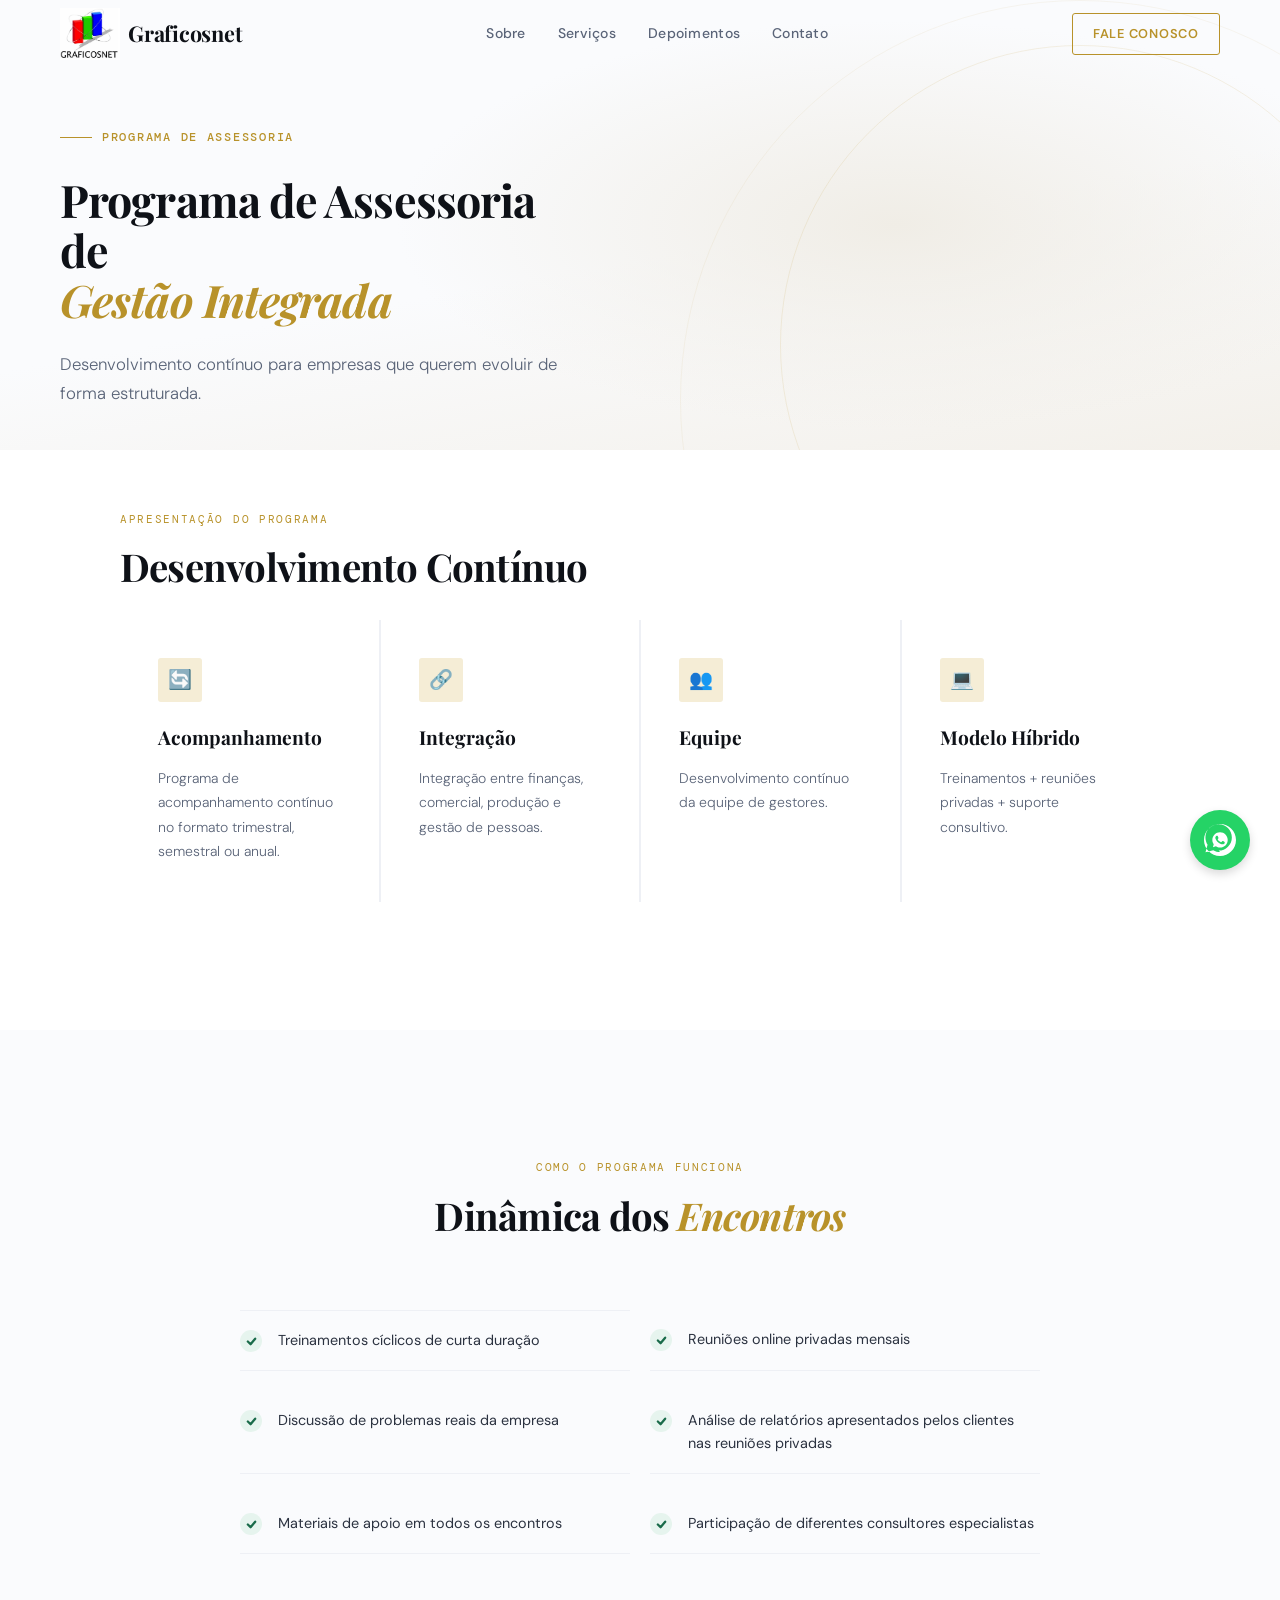
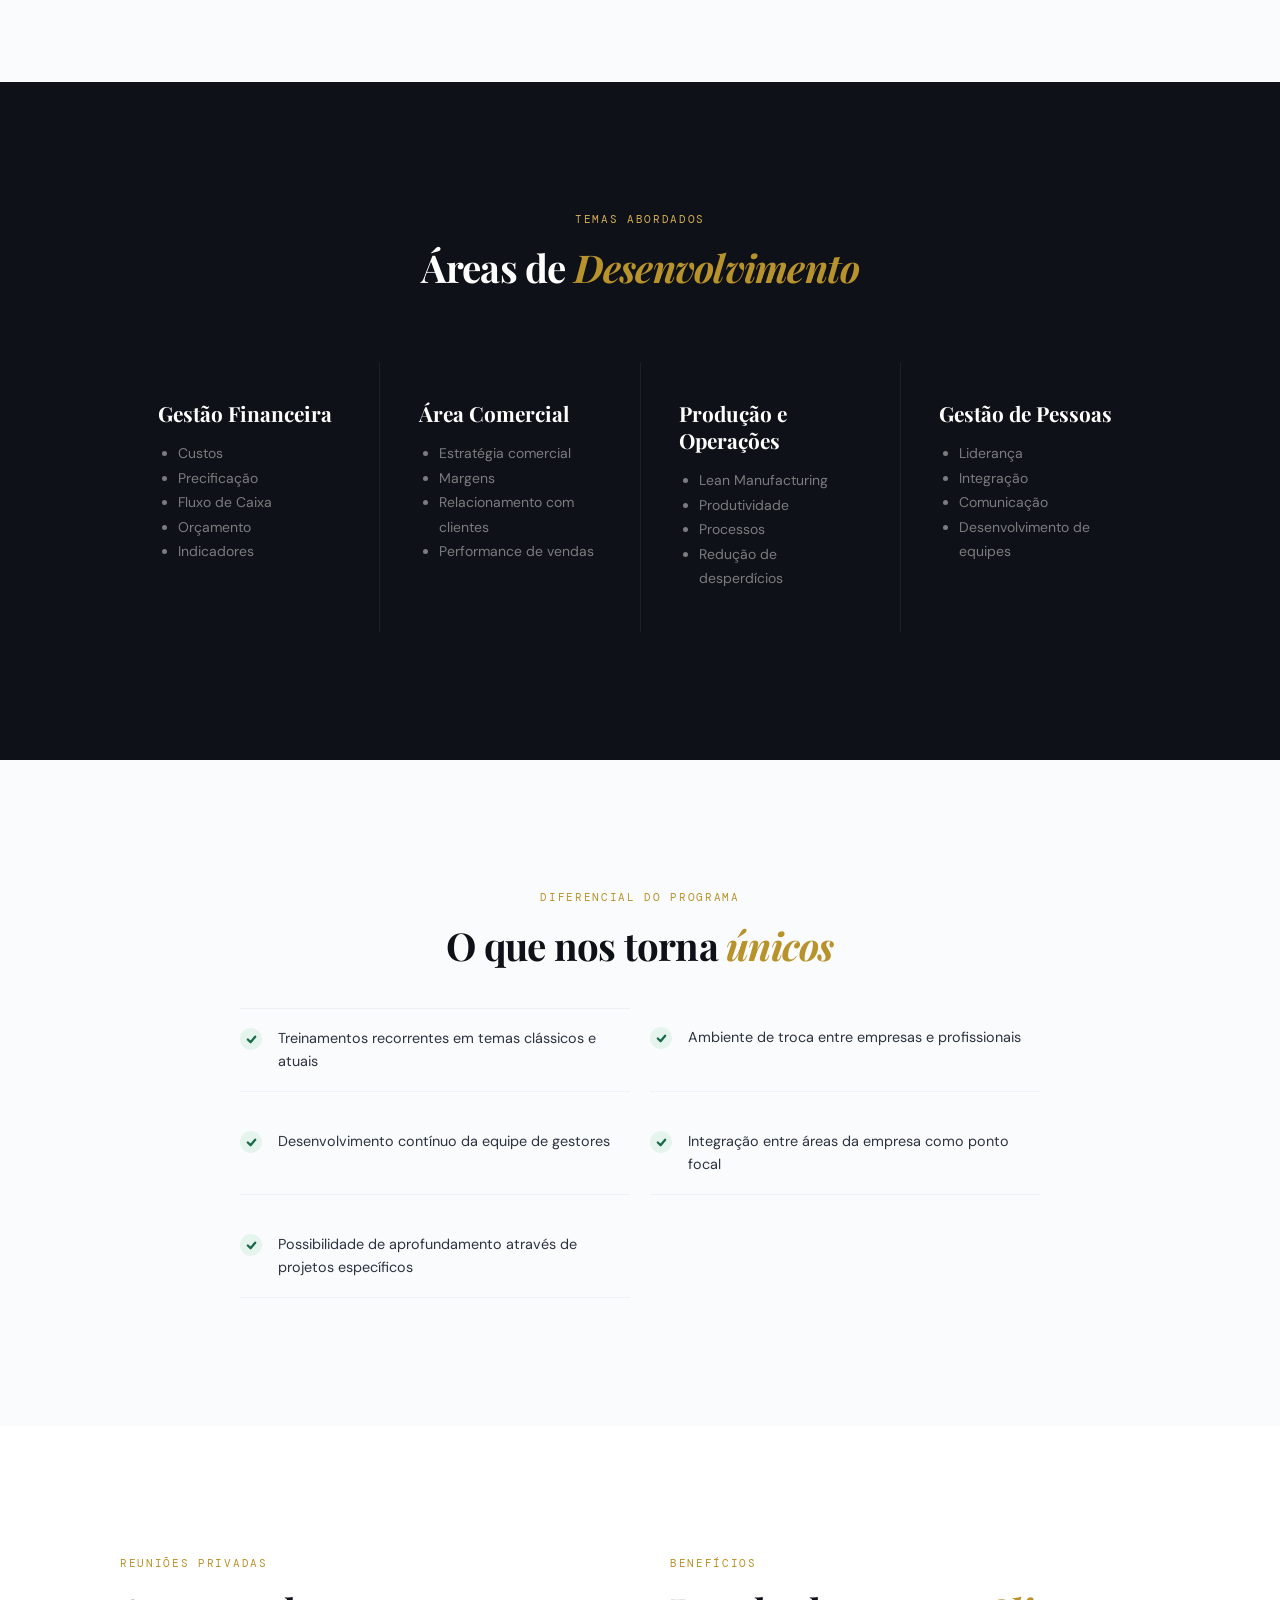
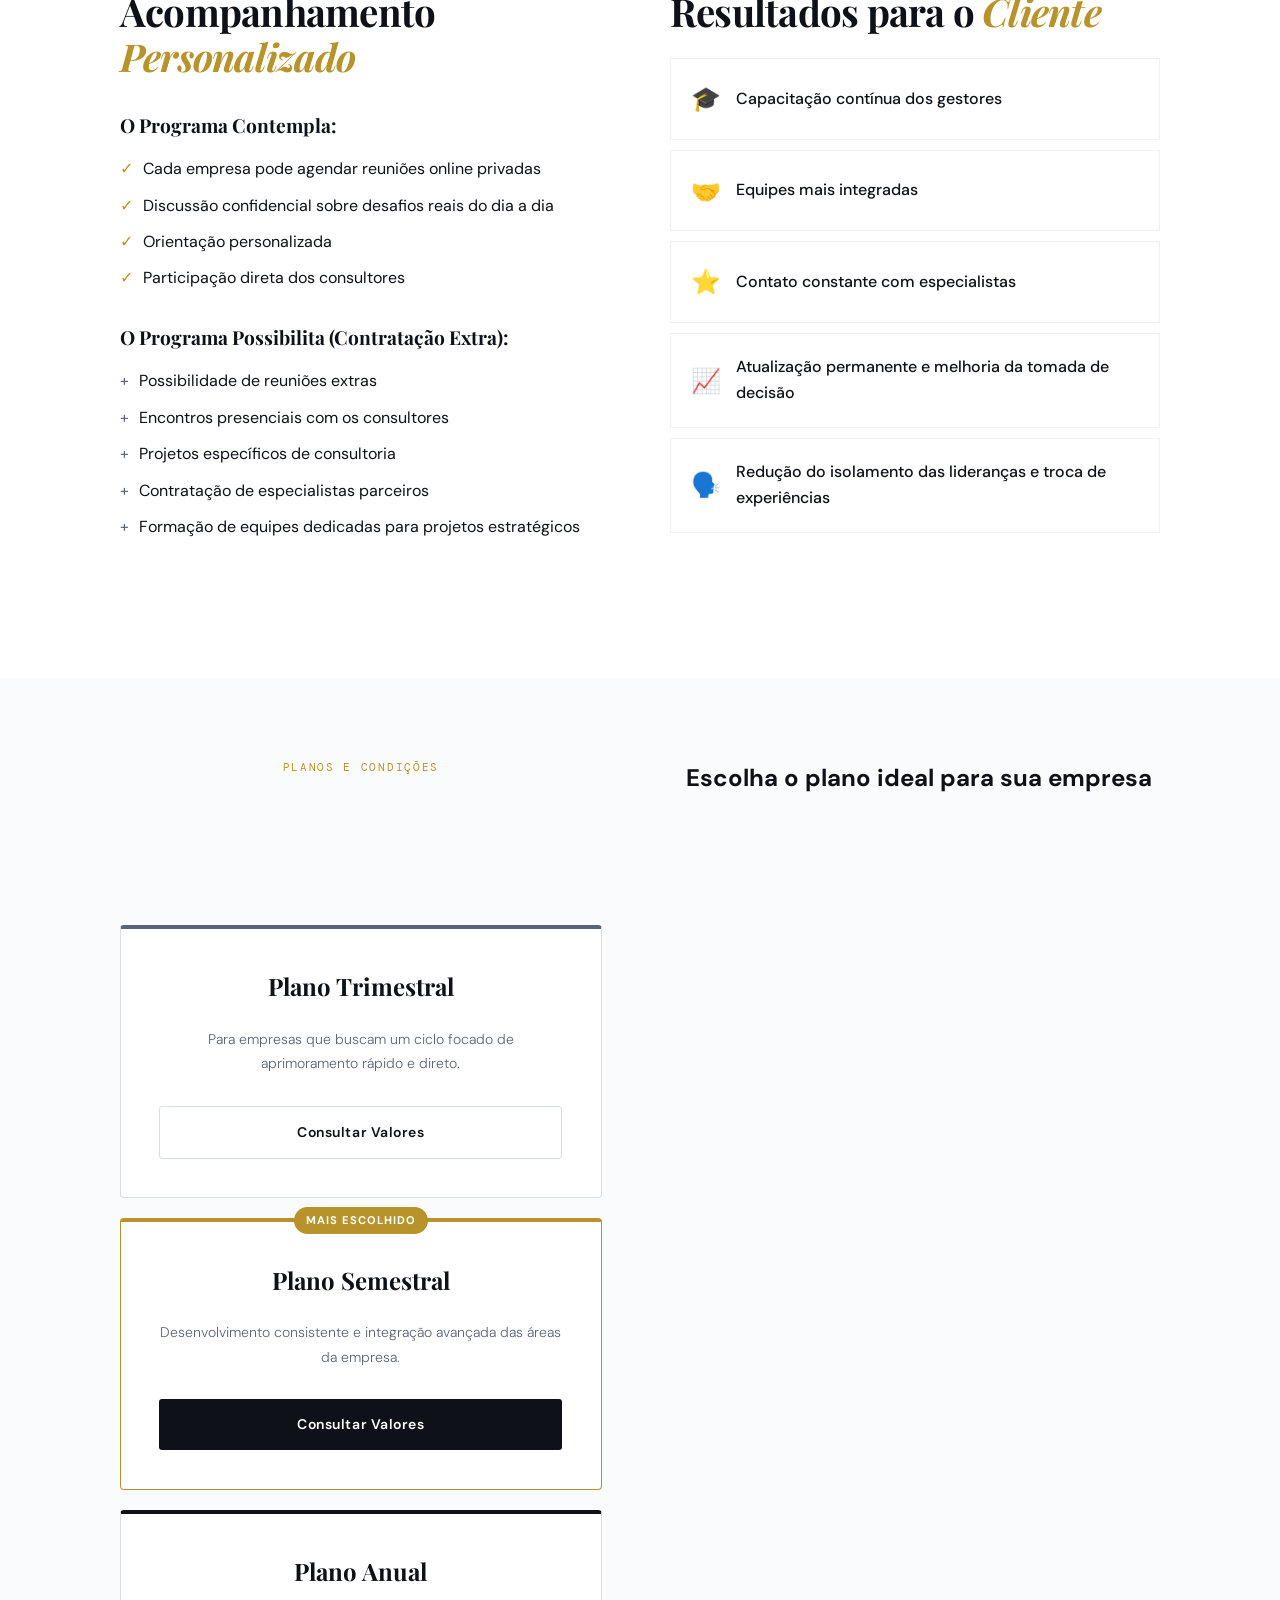
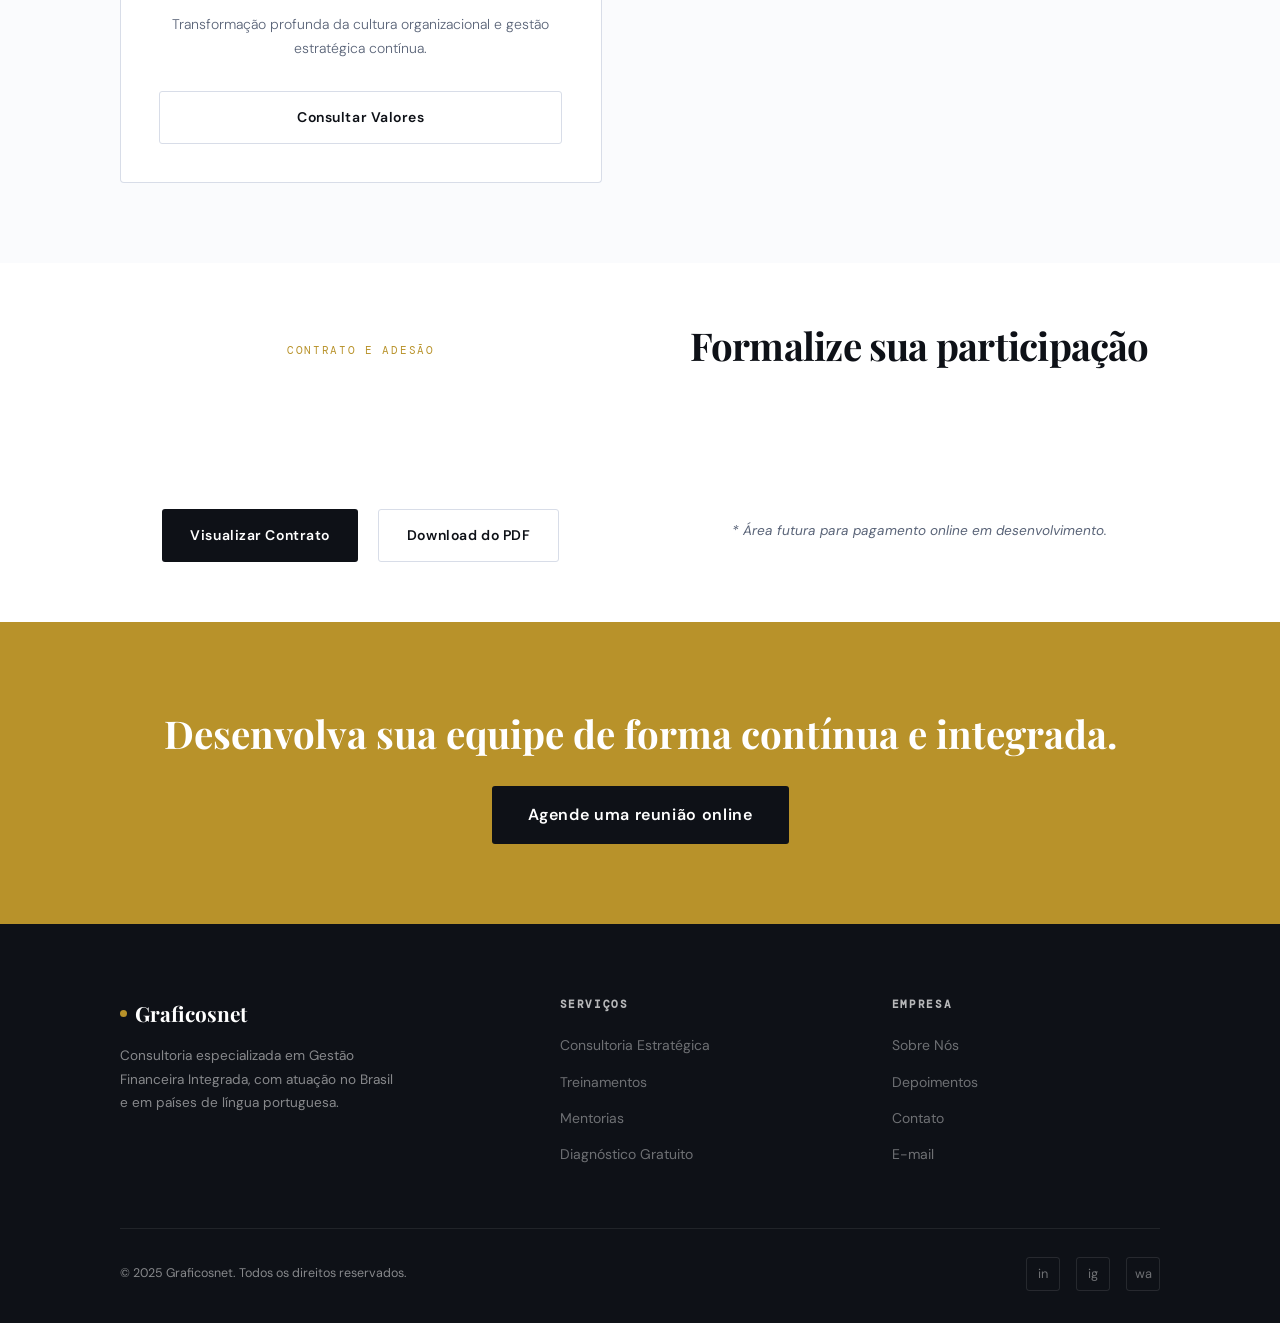
==== commit 3ebc0eff: "feat: start 1.1.5 mudar 01" ====
--- a/programa.html
+++ b/programa.html
@@ -1459,10 +1459,10 @@
         <a href="index.html#contato">Contato</a>
       </div>
       <div style="display: flex; align-items: center; gap: 16px">
-        <div class="lang-toggle">
+        <!-- <div class="lang-toggle">
           <button class="lang-btn active" onclick="setLang('pt')">PT</button>
           <button class="lang-btn" onclick="setLang('en')">EN</button>
-        </div>
+        </div> -->
         <a href="index.html#contato" class="nav-cta">Fale Conosco</a>
       </div>
       <div class="hamburger" id="hamburger" onclick="toggleMenu()">
@@ -1479,39 +1479,243 @@
       <a href="index.html#contato" class="m-cta" onclick="toggleMenu()">Fale Conosco</a>
     </div>
 
-
-
-    <main style="padding-top: 120px; padding-bottom: 80px; min-height: 70vh;">
-      <div class="container" style="background: var(--white); padding: 60px; border-radius: 8px; box-shadow: 0 10px 30px rgba(0,0,0,0.05); max-width: 800px;">
-        <h1 style="font-family: var(--ff-head); color: var(--ink); font-size: 2rem; margin-bottom: 10px; border-bottom: 2px solid var(--gold); padding-bottom: 10px;">
-          PROGRAMA DE ASSESSORIA DE GESTÃO INTEGRADA
+    
+
+    <!-- HERO PROGRAMA -->
+    <section class="hero" id="inicio" style="min-height: 50vh; padding-top: 120px; align-items: start;">
+      <div class="hero-bg"></div>
+      <div class="hero-lines"></div>
+      <div class="container" style="position: relative; z-index: 1;">
+        <div class="hero-eyebrow reveal prog-eyebrow">
+          Programa de Assessoria
+        </div>
+        <h1 class="reveal prog-h1" data-delay="1" style="font-size: clamp(2rem, 3.5vw, 3rem);">
+          Programa de Assessoria de <br /><em>Gestão Integrada</em>
         </h1>
-        <p style="color: var(--ink3); font-family: var(--ff-mono); font-size: 0.85rem; margin-bottom: 40px; text-transform: uppercase; letter-spacing: 0.05em;">
-          Estrutura da Página do Site – Graficosnet
+        <p class="hero-sub reveal prog-sub" data-delay="2" style="max-width: 600px;">
+          Desenvolvimento contínuo para empresas que querem evoluir de forma estruturada.
         </p>
-
-        <h2 style="font-family: var(--ff-head); color: var(--ink); font-size: 1.5rem; margin-top: 30px; margin-bottom: 15px;">
-          1. ABERTURA DA PÁGINA
+      </div>
+    </section>
+
+    <!-- APRESENTAÇÃO -->
+    <section class="sobre" style="padding-top: 60px;">
+      <div class="container" style="grid-template-columns: 1fr;">
+        <div class="reveal-left">
+          <div class="sobre-label prog-apres-label">Apresentação do Programa</div>
+          <h2 class="prog-apres-h2">Desenvolvimento Contínuo</h2>
+          <div class="pilares-grid" style="grid-template-columns: repeat(auto-fit, minmax(200px, 1fr)); margin-top: 30px;">
+            <div class="pilar-card">
+              <div class="pilar-icon">🔄</div>
+              <h3 class="prog-apres-p1-h">Acompanhamento</h3>
+              <p class="prog-apres-p1">Programa de acompanhamento contínuo no formato trimestral, semestral ou anual.</p>
+            </div>
+            <div class="pilar-card">
+              <div class="pilar-icon">🔗</div>
+              <h3 class="prog-apres-p2-h">Integração</h3>
+              <p class="prog-apres-p2">Integração entre finanças, comercial, produção e gestão de pessoas.</p>
+            </div>
+            <div class="pilar-card">
+              <div class="pilar-icon">👥</div>
+              <h3 class="prog-apres-p3-h">Equipe</h3>
+              <p class="prog-apres-p3">Desenvolvimento contínuo da equipe de gestores.</p>
+            </div>
+            <div class="pilar-card">
+              <div class="pilar-icon">💻</div>
+              <h3 class="prog-apres-p4-h">Modelo Híbrido</h3>
+              <p class="prog-apres-p4">Treinamentos + reuniões privadas + suporte consultivo.</p>
+            </div>
+          </div>
+        </div>
+      </div>
+    </section>
+
+    <!-- COMO FUNCIONA -->
+    <section class="pilares">
+      <div class="container">
+        <div class="section-head reveal">
+          <div class="section-label prog-func-label">Como o Programa Funciona</div>
+          <h2 class="prog-func-h2">Dinâmica dos <em>Encontros</em></h2>
+        </div>
+        <div class="pq-list reveal-right" style="max-width: 800px; margin: 0 auto; display: grid; grid-template-columns: repeat(auto-fit, minmax(300px, 1fr)); gap: 20px;">
+          <div class="pq-item"><div class="pq-check"><svg viewBox="0 0 12 12"><polyline points="2,6 5,9 10,3" /></svg></div><p class="prog-func-i1">Treinamentos cíclicos de curta duração</p></div>
+          <div class="pq-item"><div class="pq-check"><svg viewBox="0 0 12 12"><polyline points="2,6 5,9 10,3" /></svg></div><p class="prog-func-i2">Reuniões online privadas mensais</p></div>
+          <div class="pq-item"><div class="pq-check"><svg viewBox="0 0 12 12"><polyline points="2,6 5,9 10,3" /></svg></div><p class="prog-func-i3">Discussão de problemas reais da empresa</p></div>
+          <div class="pq-item"><div class="pq-check"><svg viewBox="0 0 12 12"><polyline points="2,6 5,9 10,3" /></svg></div><p class="prog-func-i4">Análise de relatórios apresentados pelos clientes nas reuniões privadas</p></div>
+          <div class="pq-item"><div class="pq-check"><svg viewBox="0 0 12 12"><polyline points="2,6 5,9 10,3" /></svg></div><p class="prog-func-i5">Materiais de apoio em todos os encontros</p></div>
+          <div class="pq-item"><div class="pq-check"><svg viewBox="0 0 12 12"><polyline points="2,6 5,9 10,3" /></svg></div><p class="prog-func-i6">Participação de diferentes consultores especialistas</p></div>
+        </div>
+      </div>
+    </section>
+
+    <!-- TEMAS ABORDADOS -->
+    <section class="servicos">
+      <div class="container">
+        <div class="section-head reveal">
+          <div class="section-label prog-temas-label">Temas Abordados</div>
+          <h2 class="prog-temas-h2">Áreas de <em>Desenvolvimento</em></h2>
+        </div>
+        <div class="servicos-grid" style="grid-template-columns: repeat(auto-fit, minmax(250px, 1fr));">
+          <div class="servico-card">
+            <h3 class="prog-temas-t1">Gestão Financeira</h3>
+            <ul style="color: rgba(255,255,255,0.45); font-size: 0.875rem; line-height: 1.75; list-style-type: disc; padding-left: 20px;">
+              <li class="prog-temas-t1-i1">Custos</li>
+              <li class="prog-temas-t1-i2">Precificação</li>
+              <li class="prog-temas-t1-i3">Fluxo de Caixa</li>
+              <li class="prog-temas-t1-i4">Orçamento</li>
+              <li class="prog-temas-t1-i5">Indicadores</li>
+            </ul>
+          </div>
+          <div class="servico-card">
+            <h3 class="prog-temas-t2">Área Comercial</h3>
+            <ul style="color: rgba(255,255,255,0.45); font-size: 0.875rem; line-height: 1.75; list-style-type: disc; padding-left: 20px;">
+              <li class="prog-temas-t2-i1">Estratégia comercial</li>
+              <li class="prog-temas-t2-i2">Margens</li>
+              <li class="prog-temas-t2-i3">Relacionamento com clientes</li>
+              <li class="prog-temas-t2-i4">Performance de vendas</li>
+            </ul>
+          </div>
+          <div class="servico-card">
+            <h3 class="prog-temas-t3">Produção e Operações</h3>
+            <ul style="color: rgba(255,255,255,0.45); font-size: 0.875rem; line-height: 1.75; list-style-type: disc; padding-left: 20px;">
+              <li class="prog-temas-t3-i1">Lean Manufacturing</li>
+              <li class="prog-temas-t3-i2">Produtividade</li>
+              <li class="prog-temas-t3-i3">Processos</li>
+              <li class="prog-temas-t3-i4">Redução de desperdícios</li>
+            </ul>
+          </div>
+          <div class="servico-card">
+            <h3 class="prog-temas-t4">Gestão de Pessoas</h3>
+            <ul style="color: rgba(255,255,255,0.45); font-size: 0.875rem; line-height: 1.75; list-style-type: disc; padding-left: 20px;">
+              <li class="prog-temas-t4-i1">Liderança</li>
+              <li class="prog-temas-t4-i2">Integração</li>
+              <li class="prog-temas-t4-i3">Comunicação</li>
+              <li class="prog-temas-t4-i4">Desenvolvimento de equipes</li>
+            </ul>
+          </div>
+        </div>
+      </div>
+    </section>
+
+    <!-- DIFERENCIAL -->
+    <section class="sobre" style="background: var(--paper);">
+      <div class="container" style="grid-template-columns: 1fr;">
+        <div class="reveal-left" style="text-align: center;">
+          <div class="sobre-label prog-dif-label">Diferencial do Programa</div>
+          <h2 class="prog-dif-h2">O que nos torna <em>únicos</em></h2>
+          <div class="pq-list" style="max-width: 800px; margin: 40px auto 0; text-align: left; display: grid; grid-template-columns: repeat(auto-fit, minmax(300px, 1fr)); gap: 20px;">
+            <div class="pq-item"><div class="pq-check"><svg viewBox="0 0 12 12"><polyline points="2,6 5,9 10,3" /></svg></div><p class="prog-dif-i1">Treinamentos recorrentes em temas clássicos e atuais</p></div>
+            <div class="pq-item"><div class="pq-check"><svg viewBox="0 0 12 12"><polyline points="2,6 5,9 10,3" /></svg></div><p class="prog-dif-i2">Ambiente de troca entre empresas e profissionais</p></div>
+            <div class="pq-item"><div class="pq-check"><svg viewBox="0 0 12 12"><polyline points="2,6 5,9 10,3" /></svg></div><p class="prog-dif-i3">Desenvolvimento contínuo da equipe de gestores</p></div>
+            <div class="pq-item"><div class="pq-check"><svg viewBox="0 0 12 12"><polyline points="2,6 5,9 10,3" /></svg></div><p class="prog-dif-i4">Integração entre áreas da empresa como ponto focal</p></div>
+            <div class="pq-item"><div class="pq-check"><svg viewBox="0 0 12 12"><polyline points="2,6 5,9 10,3" /></svg></div><p class="prog-dif-i5">Possibilidade de aprofundamento através de projetos específicos</p></div>
+          </div>
+        </div>
+      </div>
+    </section>
+
+    <!-- REUNIÕES PRIVADAS & BENEFÍCIOS -->
+    <section class="sobre" style="background: var(--white);">
+      <div class="container" style="grid-template-columns: 1fr 1fr; gap: 60px; align-items: start;">
+        <div class="reveal-left">
+          <div class="sobre-label prog-reun-label">Reuniões Privadas</div>
+          <h2 class="prog-reun-h2">Acompanhamento <em>Personalizado</em></h2>
+          
+          <h3 class="prog-reun-sub1" style="font-family: var(--ff-head); margin: 30px 0 15px; font-size: 1.2rem;">O Programa Contempla:</h3>
+          <ul style="list-style: none;">
+            <li style="margin-bottom: 10px; display: flex; gap: 10px;"><span style="color: var(--gold);">✓</span> <span class="prog-reun-1-1">Cada empresa pode agendar reuniões online privadas</span></li>
+            <li style="margin-bottom: 10px; display: flex; gap: 10px;"><span style="color: var(--gold);">✓</span> <span class="prog-reun-1-2">Discussão confidencial sobre desafios reais do dia a dia</span></li>
+            <li style="margin-bottom: 10px; display: flex; gap: 10px;"><span style="color: var(--gold);">✓</span> <span class="prog-reun-1-3">Orientação personalizada</span></li>
+            <li style="margin-bottom: 10px; display: flex; gap: 10px;"><span style="color: var(--gold);">✓</span> <span class="prog-reun-1-4">Participação direta dos consultores</span></li>
+          </ul>
+
+          <h3 class="prog-reun-sub2" style="font-family: var(--ff-head); margin: 30px 0 15px; font-size: 1.2rem;">O Programa Possibilita (Contratação Extra):</h3>
+          <ul style="list-style: none;">
+            <li style="margin-bottom: 10px; display: flex; gap: 10px;"><span style="color: var(--ink3);">+</span> <span class="prog-reun-2-1">Possibilidade de reuniões extras</span></li>
+            <li style="margin-bottom: 10px; display: flex; gap: 10px;"><span style="color: var(--ink3);">+</span> <span class="prog-reun-2-2">Encontros presenciais com os consultores</span></li>
+            <li style="margin-bottom: 10px; display: flex; gap: 10px;"><span style="color: var(--ink3);">+</span> <span class="prog-reun-2-3">Projetos específicos de consultoria</span></li>
+            <li style="margin-bottom: 10px; display: flex; gap: 10px;"><span style="color: var(--ink3);">+</span> <span class="prog-reun-2-4">Contratação de especialistas parceiros</span></li>
+            <li style="margin-bottom: 10px; display: flex; gap: 10px;"><span style="color: var(--ink3);">+</span> <span class="prog-reun-2-5">Formação de equipes dedicadas para projetos estratégicos</span></li>
+          </ul>
+        </div>
+        
+        <div class="reveal-right">
+          <div class="sobre-label prog-ben-label">Benefícios</div>
+          <h2 class="prog-ben-h2">Resultados para o <em>Cliente</em></h2>
+          <div class="pilares-grid" style="grid-template-columns: 1fr; gap: 10px; background: transparent;">
+            <div class="pilar-card" style="padding: 20px; border: 1px solid var(--rule2); display: flex; align-items: center; gap: 15px;">
+              <div style="font-size: 1.5rem;">🎓</div> <span class="prog-ben-1" style="font-weight: 500;">Capacitação contínua dos gestores</span>
+            </div>
+            <div class="pilar-card" style="padding: 20px; border: 1px solid var(--rule2); display: flex; align-items: center; gap: 15px;">
+              <div style="font-size: 1.5rem;">🤝</div> <span class="prog-ben-2" style="font-weight: 500;">Equipes mais integradas</span>
+            </div>
+            <div class="pilar-card" style="padding: 20px; border: 1px solid var(--rule2); display: flex; align-items: center; gap: 15px;">
+              <div style="font-size: 1.5rem;">⭐</div> <span class="prog-ben-3" style="font-weight: 500;">Contato constante com especialistas</span>
+            </div>
+            <div class="pilar-card" style="padding: 20px; border: 1px solid var(--rule2); display: flex; align-items: center; gap: 15px;">
+              <div style="font-size: 1.5rem;">📈</div> <span class="prog-ben-4" style="font-weight: 500;">Atualização permanente e melhoria da tomada de decisão</span>
+            </div>
+            <div class="pilar-card" style="padding: 20px; border: 1px solid var(--rule2); display: flex; align-items: center; gap: 15px;">
+              <div style="font-size: 1.5rem;">🗣️</div> <span class="prog-ben-5" style="font-weight: 500;">Redução do isolamento das lideranças e troca de experiências</span>
+            </div>
+          </div>
+        </div>
+      </div>
+    </section>
+
+    <!-- PLANOS E CONDIÇÕES -->
+    <section class="contato" style="background: var(--paper); padding-top: 80px; padding-bottom: 80px;">
+      <div class="container" style="text-align: center;">
+        <div class="sobre-label prog-plan-label">Planos e Condições</div>
+        <h2 class="prog-plan-h2">Escolha o plano ideal para sua empresa</h2>
+        
+        <div class="pilares-grid" style="grid-template-columns: repeat(auto-fit, minmax(280px, 1fr)); margin-top: 50px; gap: 20px; background: transparent;">
+          <div class="pilar-card" style="border: 1px solid var(--rule); border-top: 4px solid var(--ink3); border-radius: 4px;">
+            <h3 class="prog-plan-1-h" style="font-size: 1.5rem; margin-bottom: 20px;">Plano Trimestral</h3>
+            <p class="prog-plan-1-p">Para empresas que buscam um ciclo focado de aprimoramento rápido e direto.</p>
+            <a href="index.html#contato" class="btn-outline prog-plan-btn" style="margin-top: 30px; width: 100%; justify-content: center;">Consultar Valores</a>
+          </div>
+          <div class="pilar-card" style="border: 1px solid var(--gold); border-top: 4px solid var(--gold); border-radius: 4px; position: relative;">
+            <div style="position: absolute; top: -15px; left: 50%; transform: translateX(-50%); background: var(--gold); color: white; padding: 4px 12px; font-size: 0.7rem; font-weight: bold; border-radius: 20px; letter-spacing: 1px;" class="prog-plan-rec">MAIS ESCOLHIDO</div>
+            <h3 class="prog-plan-2-h" style="font-size: 1.5rem; margin-bottom: 20px;">Plano Semestral</h3>
+            <p class="prog-plan-2-p">Desenvolvimento consistente e integração avançada das áreas da empresa.</p>
+            <a href="index.html#contato" class="btn-primary prog-plan-btn" style="margin-top: 30px; width: 100%; justify-content: center;">Consultar Valores</a>
+          </div>
+          <div class="pilar-card" style="border: 1px solid var(--rule); border-top: 4px solid var(--ink); border-radius: 4px;">
+            <h3 class="prog-plan-3-h" style="font-size: 1.5rem; margin-bottom: 20px;">Plano Anual</h3>
+            <p class="prog-plan-3-p">Transformação profunda da cultura organizacional e gestão estratégica contínua.</p>
+            <a href="index.html#contato" class="btn-outline prog-plan-btn" style="margin-top: 30px; width: 100%; justify-content: center;">Consultar Valores</a>
+          </div>
+        </div>
+      </div>
+    </section>
+    
+    <!-- CONTRATO E ADESÃO -->
+    <section class="sobre" style="background: var(--white); padding-top: 60px; padding-bottom: 60px;">
+      <div class="container" style="text-align: center;">
+        <div class="sobre-label prog-cont-label">Contrato e Adesão</div>
+        <h2 class="prog-cont-h2">Formalize sua participação</h2>
+        <div style="margin-top: 40px; display: flex; gap: 20px; justify-content: center; flex-wrap: wrap;">
+          <a href="#" class="btn-primary prog-cont-btn1">Visualizar Contrato</a>
+          <a href="#" class="btn-outline prog-cont-btn2">Download do PDF</a>
+        </div>
+        <p style="margin-top: 30px; font-size: 0.85rem; color: var(--ink3); font-style: italic;" class="prog-cont-p">
+          * Área futura para pagamento online em desenvolvimento.
+        </p>
+      </div>
+    </section>
+
+    <!-- CHAMADA FINAL -->
+    <section class="servicos" style="background: var(--gold); padding: 80px 0; text-align: center;">
+      <div class="container">
+        <h2 class="prog-cta-h2" style="font-family: var(--ff-head); color: var(--white); font-size: clamp(2rem, 3vw, 2.8rem); margin-bottom: 20px;">
+          Desenvolva sua equipe de forma contínua e integrada.
         </h2>
-        <p style="color: var(--ink); font-weight: 600; margin-bottom: 5px;">Programa de Assessoria de Gestão Integrada</p>
-        <p style="color: var(--ink3); margin-bottom: 20px;">Desenvolvimento contínuo para empresas que querem evoluir de forma estruturada.</p>
-
-        <h2 style="font-family: var(--ff-head); color: var(--ink); font-size: 1.5rem; margin-top: 40px; margin-bottom: 15px;">
-          2. APRESENTAÇÃO DO PROGRAMA
-        </h2>
-        <p style="color: var(--ink); font-weight: 600; margin-bottom: 5px;">Objetivo da seção:</p>
-        <p style="color: var(--ink3); margin-bottom: 15px;">Explicar o conceito do programa.</p>
-
-        <p style="color: var(--ink); font-weight: 600; margin-bottom: 10px;">Pontos principais:</p>
-        <ul style="color: var(--ink3); list-style-type: disc; padding-left: 20px; line-height: 1.8;">
-          <li>Programa de acompanhamento contínuo</li>
-          <li>Formato trimestral, semestral ou anual</li>
-          <li>Integração entre finanças, comercial, produção e gestão de pessoas</li>
-          <li>Desenvolvimento contínuo da equipe de gestores</li>
-          <li>Modelo híbrido: treinamentos + reuniões privadas + suporte consultivo</li>
-        </ul>
+        <a href="index.html#contato" class="btn-primary prog-cta-btn" style="background: var(--ink); color: var(--white); border: none; font-size: 1rem; padding: 16px 36px; text-transform: none; font-weight: 600;">
+          Agende uma reunião online
+        </a>
       </div>
-    </main>
+    </section>
 
 <footer>
       <div class="container">
@@ -1596,6 +1800,95 @@
       // ── LANGUAGE TOGGLE ──
       const LANG = {
         pt: {
+          '.prog-eyebrow': 'Programa de Assessoria',
+          '.prog-h1': 'Programa de Assessoria de <br /><em>Gestão Integrada</em>',
+          '.prog-sub': 'Desenvolvimento contínuo para empresas que querem evoluir de forma estruturada.',
+          '.prog-apres-label': 'Apresentação do Programa',
+          '.prog-apres-h2': 'Desenvolvimento Contínuo',
+          '.prog-apres-p1-h': 'Acompanhamento',
+          '.prog-apres-p1': 'Programa de acompanhamento contínuo no formato trimestral, semestral ou anual.',
+          '.prog-apres-p2-h': 'Integração',
+          '.prog-apres-p2': 'Integração entre finanças, comercial, produção e gestão de pessoas.',
+          '.prog-apres-p3-h': 'Equipe',
+          '.prog-apres-p3': 'Desenvolvimento contínuo da equipe de gestores.',
+          '.prog-apres-p4-h': 'Modelo Híbrido',
+          '.prog-apres-p4': 'Treinamentos + reuniões privadas + suporte consultivo.',
+          '.prog-func-label': 'Como o Programa Funciona',
+          '.prog-func-h2': 'Dinâmica dos <em>Encontros</em>',
+          '.prog-func-i1': 'Treinamentos cíclicos de curta duração',
+          '.prog-func-i2': 'Reuniões online privadas mensais',
+          '.prog-func-i3': 'Discussão de problemas reais da empresa',
+          '.prog-func-i4': 'Análise de relatórios apresentados pelos clientes nas reuniões privadas',
+          '.prog-func-i5': 'Materiais de apoio em todos os encontros',
+          '.prog-func-i6': 'Participação de diferentes consultores especialistas',
+          '.prog-temas-label': 'Temas Abordados',
+          '.prog-temas-h2': 'Áreas de <em>Desenvolvimento</em>',
+          '.prog-temas-t1': 'Gestão Financeira',
+          '.prog-temas-t1-i1': 'Custos',
+          '.prog-temas-t1-i2': 'Precificação',
+          '.prog-temas-t1-i3': 'Fluxo de Caixa',
+          '.prog-temas-t1-i4': 'Orçamento',
+          '.prog-temas-t1-i5': 'Indicadores',
+          '.prog-temas-t2': 'Área Comercial',
+          '.prog-temas-t2-i1': 'Estratégia comercial',
+          '.prog-temas-t2-i2': 'Margens',
+          '.prog-temas-t2-i3': 'Relacionamento com clientes',
+          '.prog-temas-t2-i4': 'Performance de vendas',
+          '.prog-temas-t3': 'Produção e Operações',
+          '.prog-temas-t3-i1': 'Lean Manufacturing',
+          '.prog-temas-t3-i2': 'Produtividade',
+          '.prog-temas-t3-i3': 'Processos',
+          '.prog-temas-t3-i4': 'Redução de desperdícios',
+          '.prog-temas-t4': 'Gestão de Pessoas',
+          '.prog-temas-t4-i1': 'Liderança',
+          '.prog-temas-t4-i2': 'Integração',
+          '.prog-temas-t4-i3': 'Comunicação',
+          '.prog-temas-t4-i4': 'Desenvolvimento de equipes',
+          '.prog-dif-label': 'Diferencial do Programa',
+          '.prog-dif-h2': 'O que nos torna <em>únicos</em>',
+          '.prog-dif-i1': 'Treinamentos recorrentes em temas clássicos e atuais',
+          '.prog-dif-i2': 'Ambiente de troca entre empresas e profissionais',
+          '.prog-dif-i3': 'Desenvolvimento contínuo da equipe de gestores',
+          '.prog-dif-i4': 'Integração entre áreas da empresa como ponto focal',
+          '.prog-dif-i5': 'Possibilidade de aprofundamento através de projetos específicos',
+          '.prog-reun-label': 'Reuniões Privadas',
+          '.prog-reun-h2': 'Acompanhamento <em>Personalizado</em>',
+          '.prog-reun-sub1': 'O Programa Contempla:',
+          '.prog-reun-1-1': 'Cada empresa pode agendar reuniões online privadas',
+          '.prog-reun-1-2': 'Discussão confidencial sobre desafios reais do dia a dia',
+          '.prog-reun-1-3': 'Orientação personalizada',
+          '.prog-reun-1-4': 'Participação direta dos consultores',
+          '.prog-reun-sub2': 'O Programa Possibilita (Contratação Extra):',
+          '.prog-reun-2-1': 'Possibilidade de reuniões extras',
+          '.prog-reun-2-2': 'Encontros presenciais com os consultores',
+          '.prog-reun-2-3': 'Projetos específicos de consultoria',
+          '.prog-reun-2-4': 'Contratação de especialistas parceiros',
+          '.prog-reun-2-5': 'Formação de equipes dedicadas para projetos estratégicos',
+          '.prog-ben-label': 'Benefícios',
+          '.prog-ben-h2': 'Resultados para o <em>Cliente</em>',
+          '.prog-ben-1': 'Capacitação contínua dos gestores',
+          '.prog-ben-2': 'Equipes mais integradas',
+          '.prog-ben-3': 'Contato constante com especialistas',
+          '.prog-ben-4': 'Atualização permanente e melhoria da tomada de decisão',
+          '.prog-ben-5': 'Redução do isolamento das lideranças e troca de experiências',
+          '.prog-plan-label': 'Planos e Condições',
+          '.prog-plan-h2': 'Escolha o plano ideal para sua empresa',
+          '.prog-plan-1-h': 'Plano Trimestral',
+          '.prog-plan-1-p': 'Para empresas que buscam um ciclo focado de aprimoramento rápido e direto.',
+          '.prog-plan-2-h': 'Plano Semestral',
+          '.prog-plan-2-p': 'Desenvolvimento consistente e integração avançada das áreas da empresa.',
+          '.prog-plan-3-h': 'Plano Anual',
+          '.prog-plan-3-p': 'Transformação profunda da cultura organizacional e gestão estratégica contínua.',
+          '.prog-plan-btn': 'Consultar Valores',
+          '.prog-plan-rec': 'MAIS ESCOLHIDO',
+          '.prog-cont-label': 'Contrato e Adesão',
+          '.prog-cont-h2': 'Formalize sua participação',
+          '.prog-cont-btn1': 'Visualizar Contrato',
+          '.prog-cont-btn2': 'Download do PDF',
+          '.prog-cont-p': '* Área futura para pagamento online em desenvolvimento.',
+          '.prog-cta-h2': 'Desenvolva sua equipe de forma contínua e integrada.',
+          '.prog-cta-btn': 'Agende uma reunião online',
+
           '.nav-links a[href="#sobre"]': 'Sobre',
           '.nav-links a[href="#servicos"]': 'Serviços',
           '.nav-links a[href="#depoimentos"]': 'Depoimentos',
@@ -1730,6 +2023,95 @@
             '© 2026 Graficosnet. Todos os direitos reservados.',
         },
         en: {
+          '.prog-eyebrow': 'Management Advisory Program',
+          '.prog-h1': 'Integrated Management <br /><em>Advisory Program</em>',
+          '.prog-sub': 'Continuous development for companies seeking structured growth.',
+          '.prog-apres-label': 'Program Presentation',
+          '.prog-apres-h2': 'Continuous Development',
+          '.prog-apres-p1-h': 'Monitoring',
+          '.prog-apres-p1': 'Continuous monitoring program in quarterly, semi-annual, or annual format.',
+          '.prog-apres-p2-h': 'Integration',
+          '.prog-apres-p2': 'Integration between finance, commercial, production, and people management.',
+          '.prog-apres-p3-h': 'Team',
+          '.prog-apres-p3': 'Continuous development of the management team.',
+          '.prog-apres-p4-h': 'Hybrid Model',
+          '.prog-apres-p4': 'Training + private meetings + consultative support.',
+          '.prog-func-label': 'How the Program Works',
+          '.prog-func-h2': 'Meeting <em>Dynamics</em>',
+          '.prog-func-i1': 'Short-duration cyclical training',
+          '.prog-func-i2': 'Monthly private online meetings',
+          '.prog-func-i3': 'Discussion of real company problems',
+          '.prog-func-i4': 'Analysis of reports presented by clients in private meetings',
+          '.prog-func-i5': 'Support materials in all meetings',
+          '.prog-func-i6': 'Participation of different specialist consultants',
+          '.prog-temas-label': 'Covered Themes',
+          '.prog-temas-h2': 'Areas of <em>Development</em>',
+          '.prog-temas-t1': 'Financial Management',
+          '.prog-temas-t1-i1': 'Costs',
+          '.prog-temas-t1-i2': 'Pricing',
+          '.prog-temas-t1-i3': 'Cash Flow',
+          '.prog-temas-t1-i4': 'Budget',
+          '.prog-temas-t1-i5': 'Indicators',
+          '.prog-temas-t2': 'Commercial Area',
+          '.prog-temas-t2-i1': 'Commercial strategy',
+          '.prog-temas-t2-i2': 'Margins',
+          '.prog-temas-t2-i3': 'Customer relationship',
+          '.prog-temas-t2-i4': 'Sales performance',
+          '.prog-temas-t3': 'Production and Operations',
+          '.prog-temas-t3-i1': 'Lean Manufacturing',
+          '.prog-temas-t3-i2': 'Productivity',
+          '.prog-temas-t3-i3': 'Processes',
+          '.prog-temas-t3-i4': 'Waste reduction',
+          '.prog-temas-t4': 'People Management',
+          '.prog-temas-t4-i1': 'Leadership',
+          '.prog-temas-t4-i2': 'Integration',
+          '.prog-temas-t4-i3': 'Communication',
+          '.prog-temas-t4-i4': 'Team development',
+          '.prog-dif-label': 'Program Differentiator',
+          '.prog-dif-h2': 'What makes us <em>unique</em>',
+          '.prog-dif-i1': 'Recurring training on classic and current themes',
+          '.prog-dif-i2': 'Exchange environment between companies and professionals',
+          '.prog-dif-i3': 'Continuous development of the management team',
+          '.prog-dif-i4': 'Integration between company areas as a focal point',
+          '.prog-dif-i5': 'Possibility of deepening through specific projects',
+          '.prog-reun-label': 'Private Meetings',
+          '.prog-reun-h2': 'Personalized <em>Guidance</em>',
+          '.prog-reun-sub1': 'The Program Includes:',
+          '.prog-reun-1-1': 'Each company can schedule private online meetings',
+          '.prog-reun-1-2': 'Confidential discussion about real day-to-day challenges',
+          '.prog-reun-1-3': 'Personalized guidance',
+          '.prog-reun-1-4': 'Direct participation of consultants',
+          '.prog-reun-sub2': 'The Program Enables (Extra Contracting):',
+          '.prog-reun-2-1': 'Possibility of extra meetings',
+          '.prog-reun-2-2': 'Face-to-face meetings with consultants',
+          '.prog-reun-2-3': 'Specific consulting projects',
+          '.prog-reun-2-4': 'Hiring of partner specialists',
+          '.prog-reun-2-5': 'Formation of dedicated teams for strategic projects',
+          '.prog-ben-label': 'Benefits',
+          '.prog-ben-h2': 'Results for the <em>Client</em>',
+          '.prog-ben-1': 'Continuous training of managers',
+          '.prog-ben-2': 'More integrated teams',
+          '.prog-ben-3': 'Constant contact with specialists',
+          '.prog-ben-4': 'Permanent update and improved decision-making',
+          '.prog-ben-5': 'Reduction of leadership isolation and exchange of experiences',
+          '.prog-plan-label': 'Plans and Conditions',
+          '.prog-plan-h2': 'Choose the ideal plan for your company',
+          '.prog-plan-1-h': 'Quarterly Plan',
+          '.prog-plan-1-p': 'For companies seeking a focused cycle of fast and direct improvement.',
+          '.prog-plan-2-h': 'Semi-annual Plan',
+          '.prog-plan-2-p': 'Consistent development and advanced integration of company areas.',
+          '.prog-plan-3-h': 'Annual Plan',
+          '.prog-plan-3-p': 'Profound transformation of organizational culture and continuous strategic management.',
+          '.prog-plan-btn': 'Consult Pricing',
+          '.prog-plan-rec': 'MOST CHOSEN',
+          '.prog-cont-label': 'Contract and Accession',
+          '.prog-cont-h2': 'Formalize your participation',
+          '.prog-cont-btn1': 'View Contract',
+          '.prog-cont-btn2': 'Download PDF',
+          '.prog-cont-p': '* Future area for online payment under development.',
+          '.prog-cta-h2': 'Develop your team continuously and integrally.',
+          '.prog-cta-btn': 'Schedule an online meeting',
+
           '.nav-links a[href="#sobre"]': 'About',
           '.nav-links a[href="#servicos"]': 'Services',
           '.nav-links a[href="#depoimentos"]': 'Testimonials',
